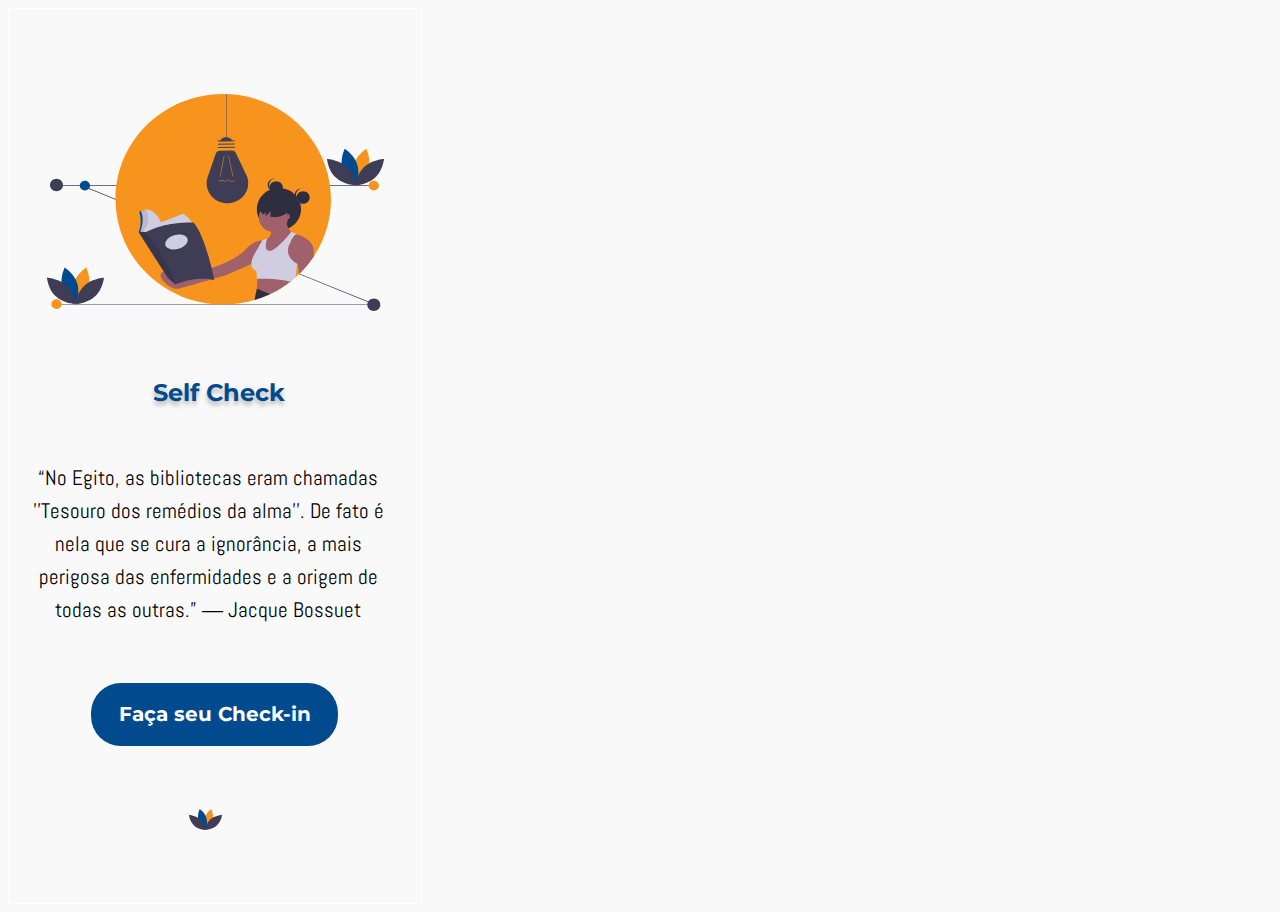
==== index.html @ c17e98ce "ediação perfil" ====
<!DOCTYPE html>
<html lang="pt-br">
<head>
    <meta charset="UTF-8">
    <meta http-equiv="X-UA-Compatible" content="IE=edge">
    <meta name="viewport" content="width=device-width, initial-scale=1.0">
    <link rel="stylesheet" href="assets/css/style.css">
    <link rel="preconnect" href="https://fonts.googleapis.com">
    <link rel="preconnect" href="https://fonts.gstatic.com" crossorigin>
    <link href="https://fonts.googleapis.com/css2?family=Abel&family=Montserrat:wght@100;400;500&display=swap" rel="stylesheet">
    <title>Self Check</title>
</head>
<body id="home">
    
        <!--Home-->
    <img id="logo-1" src="assets/img/logo-principal.svg" alt="logo-1">
    <h2 id="self-check">Self Check</h2>
    <h3 id="texto-inicio">“No Egito, as bibliotecas eram chamadas  ''Tesouro dos remédios da alma''. De fato é nela que se cura a ignorância, a mais perigosa das enfermidades e a origem de todas as outras.”
        ― Jacque Bossuet</h3>
    <button onclick="location.href='login.html'" id="faca-seu-checkin">Faça seu Check-in</button>
    <footer><img id="logo-rodape" src="assets/img/logo-rodape.svg" alt="logo-rodape"></footer>

</body>
</html>
---- assets/css/style.css ----
/*Home*/
        #home {
            box-sizing: border-box;

            position: relative;
            width: 414px;
            height: 896px;

            background-color: #F9F9F9;
            border: 1px solid #FFFFFF;
        }

        #logo-1 {
            position: absolute;
            width: 337px;
            height: 217px;
            left: 38px;
            top: 85px;
        }

        #self-check {
            position: absolute;
            width: 149px;
            height: 38px;
            left: 144px;
            top: 345px;

            font-family: 'Montserrat', sans-serif;
            font-size: normal;
            font-weight: 700;
            font-size: 24px;
            line-height: 157.9%;

            color: #004A8D;

            text-shadow: 0px 4px 4px rgba(0, 0, 0, 0.25);
        }

        #texto-inicio {
            position: absolute;
            width: 362px;
            height: 274px;
            left: 18px;
            top: 432px;

            font-family: 'Abel', sans-serif;
            font-style: normal;
            font-weight: 400;
            font-size: 21px;
            line-height: 157.9%;
            text-align: center;

            color: #000000;
        }

        #faca-seu-checkin {
            position: absolute;
            width: 247px;
            height: 63px;
            left: 82px;
            top: 674px;
            border-radius: 30px;
            background-color: #004A8D;
            border: none;

            font-family: 'Montserrat', sans-serif;
            font-style: normal;
            font-weight: 700;
            font-size: 20px;
            line-height: 157.9%;
            color: #FFFFFF;
        }

        #cadastre-se-home {
            position: absolute;
            width: 247px;
            height: 63px;
            left: 80px;
            top: 770px;
            border-radius: 30px;
            background-color: #F7941E;
            border: none;

            font-family: 'Montserrat', sans-serif;
            font-style: normal;
            font-weight: 700;
            font-size: 20px;
            line-height: 157.9%;
            color: #FFFFFF;
        }

        #logo-rodape {
            position: absolute;
            width: 33px;
            height: 21px;
            left: 190px;
            top: 800px;
        }

        /* Perfil */
        #perfil {
            width: 414px;
            height: 896px;

            background-color: #F9F9F9;
        }

        #foto-fundo-perfil {
            position: absolute;
            width: 414px;
            height: 401px;
            left: 0px;
            top: 0px;

            background: url(#00.jpg);
        }

        #sobrepor {
            position: absolute;
            width: 374px;
            height: 402px;
            left: 20px;
            top: 250px;

            background: #FFFFFF;
            box-shadow: 1px 1px 50px rgba(0, 0, 0, 0.25);
            border-radius: 20px;
        }

       

        #foto-perfil {
            position: absolute;
            width: 150px;
            height: 150px;
            left: 134px;
            top: 175px;
            z-index: 2;
        }

        #icon-edit {
            position: absolute;
            width: 40px;
            height: 40px;
            left: 270px;
            top: 25px;
            
        }

        #nome-usuario-perfil {
            position: absolute;
            width: 250px;
            height: 24px;
            left: 65px;
            top: 80px;

            font-family: 'Montserrat', sans-serif;
            font-style: normal;
            font-weight: 400;
            font-size: 16px;
            line-height: 24px;

            text-align: center;
            letter-spacing: 0.01em;

            color: #263238;
        }

        #email-usuario-perfil {
            position: absolute;
            width: 281px;
            height: 19px;
            left: 45px;
            top: 100px;

            font-family: 'Montserrat', sans-serif;
            font-style: normal;
            font-weight: 400;
            font-size: 12px;
            line-height: 157.9%;

            text-align: center;

            color: #888888;
        }

        #icon-checkin2 {
            position: absolute;
            left: 70px;
            right: 22px;
            top: 160px;
            bottom: 23.24%;
        }

        #check-ins {
            position: absolute;
            width: 105px;
            height: 22px;
            left: 105px;
            top: 142px;
            
            font-family: 'Montserrat';
            font-style: normal;
            font-weight: 400;
            font-size: 14px;
            line-height: 157.9%;
            /* or 22px */
            
            
            color: #666666;
        }

        #icon-posts {
            position: absolute;
            width: 24px;
            height: 50px;
            left: 65px;
            top: 185px;
        }

        #posts {
            position: absolute;
            width: 105px;
            height: 22px;
            left: 105px;
            top: 180px;

            font-family: 'Montserrat', sans-serif;
            font-style: normal;
            font-weight: 400;
            font-size: 14px;
            line-height: 157.9%;

            color: #666666;
        }

        #icon-phone {
            position: absolute;
            left: 66px;
            right: 78.99%;
            top: 235px;
            bottom: 14.34%;
        }

        #telefone {
            position: absolute;
            width: 93px;
            height: 22px;
            left: 105px;
            top: 215px;

            font-family: 'Montserrat', sans-serif;
            font-style: normal;
            font-weight: 400;
            font-size: 14px;
            line-height: 157.9%;
            /* or 22px */

            color: #666666;
        }

        #button-sair-perfil {
            position: absolute;
            width: 166px;
            height: 45px;
            left: 105px;
            top: 325px;
            border: none;

            background: #F7941E;
            border-radius: 30px;

            font-family: 'Montserrat', sans-serif;
            font-style: normal;
            font-weight: 700;
            font-size: 18px;
            line-height: 157.9%;
            color: #FFFFFF;
        }

        #footer {
            position: absolute;
            left: 0px;
            right: 0px;
            top: 837px;
            bottom: 0px;


            background: #004A8D;
            box-shadow: 0px 4px 4px rgba(0, 0, 0, 0.25), 0px 3px 6px rgba(0, 0, 0, 0.1), 0px 4px 8px rgba(0, 0, 0, 0.08);
        }

        #icon-forum {
            position: absolute;
            width: 25px;
            height: 25px;
            left: 50px;
            top: 15px;
        }

        #icon-pontos {
            position: absolute;
            left: 30.43%;
            right: 63.53%;
            top: 15px;
            bottom: 2.34%;

            border: 1px solid #FFFFFF;
        }

        #icon-checkin {
            position: absolute;
            left: 48.79%;
            right: 45.17%;
            top: 15px;
            bottom: 2.46%;
        }

        #icon-perfil {
            position: absolute;
            width: 25.12px;
            height: 25px;
            left: 280px;
            top: 15px;

            border-radius: 0px;
        }

        #icon-sair {
            position: absolute;
            width: 30px;
            height: 30px;
            left: 346px;
            top: 15px;

            filter: drop-shadow(0px 4px 4px rgba(0, 0, 0, 0.25));
        }
         /*login*/

         .login1 {
            position: relative;
            left: 55px;
            top: -50px;
            
        }

        .loginbtt {
            position: absolute;
            width: 247px;
            height: 63px;
            left: 77px;
            top: 500px;
            background: #004A8D;
            border-radius: 30px;
            border: none;
        }

        .loginbtt2 {
            text-align: center;
            font-family: 'Montserrat';
            font-style: normal;
            font-weight: 700;
            font-size: 20px;
            line-height: 157.9%;
            color: #FFFFFF;
        }

        .cadastrobtt{
            position: absolute;
            width: 247px;
            height: 63px;
            left: 77px;
            top: 600px;
            background:#F7941E;
            border-radius: 30px;
            border: none;
        }

        .cadastrobtt2{
            text-align: center;
            top: 50px;
            left: 25px;
            font-family: 'Montserrat';
            font-style: normal;
            font-weight: 700;
            font-size: 20px;
            line-height: 157.9%;
            color: #FFFFFF;
        }

        #logo-2{
            margin-top: 50px;
            margin-left: 25px;
        }

        .volta{
            text-decoration: none;
            color: #000000;
            display: flex;
        }

        /* Pontos (Alunos) */
        .mini-perfil {
            width: 362px;
            height: 118px;
            background: rgba(255, 255, 255, 1);
            opacity: 1;
            position: absolute;
            top: 40px;
            left: 14px;
            border-top-left-radius: 20px;
            border-top-right-radius: 20px;
            border-bottom-left-radius: 20px;
            border-bottom-right-radius: 20px;
            box-shadow: 1px 1px 50px rgba(0, 0, 0, 0.25);
            overflow: hidden;
        }

        .mini-perfil-image1 {
            position: absolute;
            left: 20px;
            bottom: 15px;
        }

        .mini-perfil-image2 {
            position: absolute;
            left: 305px;
            bottom: 60px;
        }

        .mini-perfil-foto1 {
            width: 83px;
            height: 83px;
        }

        .mini-perfil-foto2 {
            width: 45px;
            height: 45px;
        }

        .mini-perfil-texto1 {
            position: absolute;
            left: 120px;
            bottom: 60px;
        }

        .mini-perfil-texto2 {
            position: absolute;
            left: 120px;
            bottom: 45px;
        }

        .mini-perfil-texto3 {
            position: absolute;
            left: 120px;
            bottom: 20px;
        }

        .mini-perfil-id1 {
            font-family: 'Montserrat';
            font-style: normal;
            font-weight: 400;
            font-size: 17px;
            line-height: 24px;
        }

        .mini-perfil-id2 {
            font-family: 'Montserrat';
            font-style: normal;
            font-weight: 400;
            font-size: 9px;
            line-height: 157.9%;
            color: #888888;
        }

        .mini-perfil-id3 {
            font-family: 'Montserrat';
            font-style: normal;
            font-weight: 500;
            font-size: 13px;
            line-height: 15px;
            letter-spacing: 0.05em;
            color: #000000;
        }

        .recompensa-pontos1 {
            box-sizing: border-box;
            position: absolute;
            width: 359px;
            height: 113px;
            top: 200px;
            left: 15px;
            background: #FFFFFF;
            border: 1px solid #EAEAEA;
            box-shadow: 2px 1px 5px rgba(0, 0, 0, 0.15);
            border-radius: 5px;
            overflow: hidden;
        }

        .recompensa-pontos1-image {
            position: absolute;
            left: 10px;
            bottom: 25px;
        }

        .recompensa-pontos1-foto {
            width: 63px;
            height: 59px;
        }

        .recompensa-pontos1-texto1 {
            position: absolute;
            width: 150px;
            height: 17px;
            left: 80px;
            top: 26px;
        }

        .recompensa-pontos1-ts1 {
            font-family: 'Montserrat';
            font-style: normal;
            font-weight: 700;
            font-size: 14px;
            line-height: 17px;
        }

        .recompensa-pontos1-image1 {
            position: absolute;
            right: 5px;
            top: 85px;
        }

        .recompensa-pontos1-foto1 {
            width: 380px;
            height: 8px;
        }

        .recompensa-pontos2 {
            box-sizing: border-box;
            position: absolute;
            width: 359px;
            height: 113px;
            top: 350px;
            left: 15px;
            background: #FFFFFF;
            border: 1px solid #EAEAEA;
            box-shadow: 2px 1px 5px rgba(0, 0, 0, 0.15);
            border-radius: 5px;
            overflow: hidden;
        }

        .recompensa-pontos1-texto2 {
            position: absolute;
            width: 315px;
            height: 25px;
            left: 80px;
            top: 44px;
        }

        .recompensa-pontos1-ts2 {
            font-family: 'Montserrat';
            font-style: normal;
            font-weight: 400;
            font-size: 11px;
            line-height: 25px;
        }

        .recompensa-pontos1-texto3 {
            position: absolute;
            width: 33px;
            height: 13px;
            left: 160px;
            top: 85px;
        }

        .recompensa-pontos1-ts3 {
            font-family: 'RocknRoll One';
            font-style: normal;
            font-weight: 400;
            font-size: 7px;
            line-height: 12px;
            letter-spacing: 0.05em;
            color: #000000;
        }

        .recompensa-pontos1-texto4 {
            position: absolute;
            width: 76px;
            height: 15px;
            left: 266px;
            top: 5px;
        }

        .recompensa-pontos1-ts4 {
            font-family: 'Montserrat';
            font-style: normal;
            font-weight: 500;
            font-size: 12px;
            line-height: 15px;
            letter-spacing: 0.05em;
            color: #000000;
        }

        .recompensa-pontos3 {
            box-sizing: border-box;
            position: absolute;
            width: 359px;
            height: 113px;
            top: 500px;
            left: 15px;
            background: #FFFFFF;
            border: 1px solid #EAEAEA;
            box-shadow: 2px 1px 5px rgba(0, 0, 0, 0.15);
            border-radius: 5px;
            overflow: hidden;
        }

        .recompensa-pontos4 {
            box-sizing: border-box;
            position: absolute;
            width: 359px;
            height: 113px;
            top: 640px;
            left: 15px;
            background: #FFFFFF;
            border: 1px solid #EAEAEA;
            box-shadow: 2px 1px 5px rgba(0, 0, 0, 0.15);
            border-radius: 5px;
            overflow: hidden;
        }

        /*registro*/

        input[type="radio"]{
            display: none;
        }

        .button{
            position: relative;
            font-family:'Montserrat' ;
            font-style: normal;
            font-weight: 500;
            border: 2px solid rgba(128, 128, 128, 0.53);
            border-radius: 8px;
            padding: 10px 30px;
            align-items: center;
            cursor: pointer;
        }

        input[type="radio"]:checked + .button{
            border: 2px solid rgba(0, 74, 141, 1);
        }

        .op{
            left: 55px;
        }

         #logo-rodape{
           left: 180px; 
         }

        .cadastrobtt-2{
            position: absolute;
            width: 247px;
            height: 63px;
            left: 77px;
            top: 700px;
            background:#F7941E;
            border-radius: 30px;
            border: none;
        }

        .login2 {
            position: relative;
            left: 55px;
            top: -50px;
            
        }

        #camera{
        position: relative;
        right: 9px;
        
        }
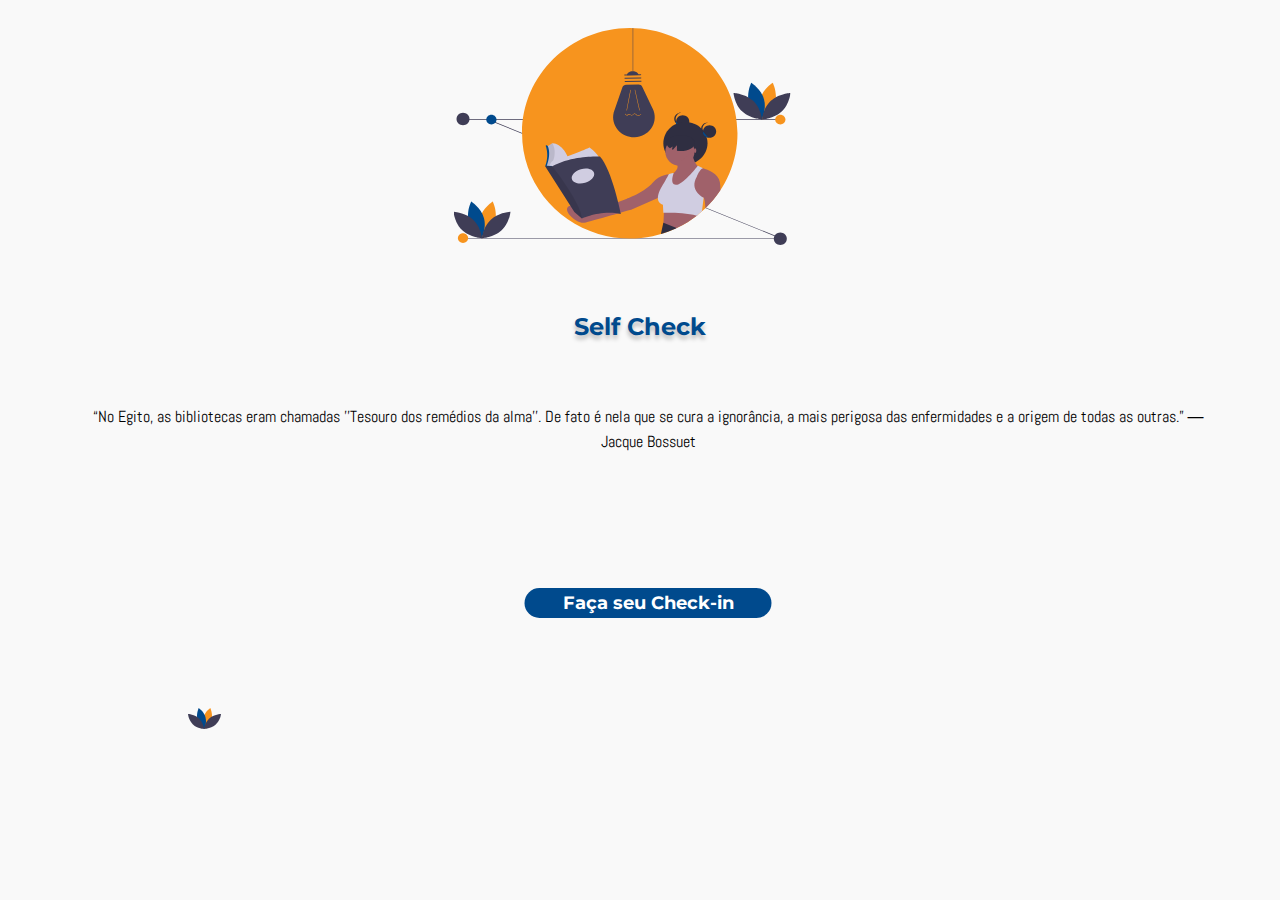
==== commit af42cb16: "Update index.html" ====
--- a/index.html
+++ b/index.html
@@ -8,6 +8,7 @@
     <link rel="preconnect" href="https://fonts.googleapis.com">
     <link rel="preconnect" href="https://fonts.gstatic.com" crossorigin>
     <link href="https://fonts.googleapis.com/css2?family=Abel&family=Montserrat:wght@100;400;500&display=swap" rel="stylesheet">
+    <link href="/assets/img/logo-rodape.svg" rel="icon">
     <title>Self Check</title>
 </head>
 <body id="home">
@@ -21,4 +22,4 @@
     <footer><img id="logo-rodape" src="assets/img/logo-rodape.svg" alt="logo-rodape"></footer>
 
 </body>
-</html>+</html>
--- a/assets/css/style.css
+++ b/assets/css/style.css
@@ -3,30 +3,34 @@
             box-sizing: border-box;
 
             position: relative;
-            width: 414px;
-            height: 896px;
+            width: 100%;
+            height: auto;
 
             background-color: #F9F9F9;
-            border: 1px solid #FFFFFF;
         }
 
         #logo-1 {
             position: absolute;
-            width: 337px;
-            height: 217px;
-            left: 38px;
-            top: 85px;
+            width: 80%;
+            max-width: 337px;
+            height: auto;
+            left: 48%;
+            transform: translateX(-50%);
+            top: 20px;
+            align-items: center;
         }
 
         #self-check {
             position: absolute;
-            width: 149px;
-            height: 38px;
-            left: 144px;
-            top: 345px;
+            width: 90%;
+            max-width: 149px;
+            height: auto;
+            left: 50%;
+            transform: translateX(-50%);
+            top: 280px;
 
             font-family: 'Montserrat', sans-serif;
-            font-size: normal;
+            font-size: 16px;
             font-weight: 700;
             font-size: 24px;
             line-height: 157.9%;
@@ -38,15 +42,16 @@
 
         #texto-inicio {
             position: absolute;
-            width: 362px;
-            height: 274px;
-            left: 18px;
-            top: 432px;
+            width: 90%;
+            height: auto;
+            left: 50%;
+            transform: translateX(-50%);
+            top: 380px;
 
             font-family: 'Abel', sans-serif;
             font-style: normal;
             font-weight: 400;
-            font-size: 21px;
+            font-size: 16px;
             line-height: 157.9%;
             text-align: center;
 
@@ -55,222 +60,18 @@
 
         #faca-seu-checkin {
             position: absolute;
-            width: 247px;
-            height: 63px;
-            left: 82px;
-            top: 674px;
+            width: 90%;
+            max-width: 247px;
+            height: auto;
+            left: 50%;
+            transform: translateX(-50%);
+            top: 580px;
             border-radius: 30px;
             background-color: #004A8D;
             border: none;
 
-            font-family: 'Montserrat', sans-serif;
-            font-style: normal;
-            font-weight: 700;
-            font-size: 20px;
-            line-height: 157.9%;
-            color: #FFFFFF;
-        }
-
-        #cadastre-se-home {
-            position: absolute;
-            width: 247px;
-            height: 63px;
-            left: 80px;
-            top: 770px;
-            border-radius: 30px;
-            background-color: #F7941E;
-            border: none;
-
-            font-family: 'Montserrat', sans-serif;
-            font-style: normal;
-            font-weight: 700;
-            font-size: 20px;
-            line-height: 157.9%;
-            color: #FFFFFF;
-        }
-
-        #logo-rodape {
-            position: absolute;
-            width: 33px;
-            height: 21px;
-            left: 190px;
-            top: 800px;
-        }
-
-        /* Perfil */
-        #perfil {
-            width: 414px;
-            height: 896px;
-
-            background-color: #F9F9F9;
-        }
-
-        #foto-fundo-perfil {
-            position: absolute;
-            width: 414px;
-            height: 401px;
-            left: 0px;
-            top: 0px;
-
-            background: url(#00.jpg);
-        }
-
-        #sobrepor {
-            position: absolute;
-            width: 374px;
-            height: 402px;
-            left: 20px;
-            top: 250px;
-
-            background: #FFFFFF;
-            box-shadow: 1px 1px 50px rgba(0, 0, 0, 0.25);
-            border-radius: 20px;
-        }
-
-       
-
-        #foto-perfil {
-            position: absolute;
-            width: 150px;
-            height: 150px;
-            left: 134px;
-            top: 175px;
-            z-index: 2;
-        }
-
-        #icon-edit {
-            position: absolute;
-            width: 40px;
-            height: 40px;
-            left: 270px;
-            top: 25px;
-            
-        }
-
-        #nome-usuario-perfil {
-            position: absolute;
-            width: 250px;
-            height: 24px;
-            left: 65px;
-            top: 80px;
-
-            font-family: 'Montserrat', sans-serif;
-            font-style: normal;
-            font-weight: 400;
-            font-size: 16px;
-            line-height: 24px;
-
-            text-align: center;
-            letter-spacing: 0.01em;
-
-            color: #263238;
-        }
-
-        #email-usuario-perfil {
-            position: absolute;
-            width: 281px;
-            height: 19px;
-            left: 45px;
-            top: 100px;
-
-            font-family: 'Montserrat', sans-serif;
-            font-style: normal;
-            font-weight: 400;
-            font-size: 12px;
-            line-height: 157.9%;
-
-            text-align: center;
-
-            color: #888888;
-        }
-
-        #icon-checkin2 {
-            position: absolute;
-            left: 70px;
-            right: 22px;
-            top: 160px;
-            bottom: 23.24%;
-        }
-
-        #check-ins {
-            position: absolute;
-            width: 105px;
-            height: 22px;
-            left: 105px;
-            top: 142px;
-            
-            font-family: 'Montserrat';
-            font-style: normal;
-            font-weight: 400;
-            font-size: 14px;
-            line-height: 157.9%;
-            /* or 22px */
-            
-            
-            color: #666666;
-        }
-
-        #icon-posts {
-            position: absolute;
-            width: 24px;
-            height: 50px;
-            left: 65px;
-            top: 185px;
-        }
-
-        #posts {
-            position: absolute;
-            width: 105px;
-            height: 22px;
-            left: 105px;
-            top: 180px;
-
-            font-family: 'Montserrat', sans-serif;
-            font-style: normal;
-            font-weight: 400;
-            font-size: 14px;
-            line-height: 157.9%;
-
-            color: #666666;
-        }
-
-        #icon-phone {
-            position: absolute;
-            left: 66px;
-            right: 78.99%;
-            top: 235px;
-            bottom: 14.34%;
-        }
-
-        #telefone {
-            position: absolute;
-            width: 93px;
-            height: 22px;
-            left: 105px;
-            top: 215px;
-
-            font-family: 'Montserrat', sans-serif;
-            font-style: normal;
-            font-weight: 400;
-            font-size: 14px;
-            line-height: 157.9%;
-            /* or 22px */
-
-            color: #666666;
-        }
-
-        #button-sair-perfil {
-            position: absolute;
-            width: 166px;
-            height: 45px;
-            left: 105px;
-            top: 325px;
-            border: none;
-
-            background: #F7941E;
-            border-radius: 30px;
-
-            font-family: 'Montserrat', sans-serif;
+            font-family: 'Montserrat',
+            sans-serif;
             font-style: normal;
             font-weight: 700;
             font-size: 18px;
@@ -278,70 +79,270 @@
             color: #FFFFFF;
         }
 
-        #footer {
-            position: absolute;
-            left: 0px;
-            right: 0px;
-            top: 837px;
-            bottom: 0px;
-
-
-            background: #004A8D;
-            box-shadow: 0px 4px 4px rgba(0, 0, 0, 0.25), 0px 3px 6px rgba(0, 0, 0, 0.1), 0px 4px 8px rgba(0, 0, 0, 0.08);
-        }
-
-        #icon-forum {
-            position: absolute;
-            width: 25px;
-            height: 25px;
-            left: 50px;
-            top: 15px;
-        }
-
-        #icon-pontos {
-            position: absolute;
-            left: 30.43%;
-            right: 63.53%;
-            top: 15px;
-            bottom: 2.34%;
-
-            border: 1px solid #FFFFFF;
-        }
-
-        #icon-checkin {
-            position: absolute;
-            left: 48.79%;
-            right: 45.17%;
-            top: 15px;
-            bottom: 2.46%;
-        }
-
-        #icon-perfil {
-            position: absolute;
-            width: 25.12px;
-            height: 25px;
-            left: 280px;
-            top: 15px;
-
-            border-radius: 0px;
-        }
-
-        #icon-sair {
-            position: absolute;
-            width: 30px;
-            height: 30px;
-            left: 346px;
-            top: 15px;
-
-            filter: drop-shadow(0px 4px 4px rgba(0, 0, 0, 0.25));
-        }
-         /*login*/
-
-         .login1 {
+        #logo-rodape {
+            position: absolute;
+            width: 33px;
+            height: 21px;
+            left: 50%;
+            top: 700px;
+        }
+
+        /* Perfil */
+        @media only screen and (max-width: 600px) {
+            #perfil {
+                width: 100%;
+                height: auto;
+
+                background-color: #F9F9F9;
+            }
+
+            #foto-fundo-perfil {
+                position: absolute;
+                width: 100%;
+                height: auto;
+                box-sizing: border-box;
+                left: 0;
+                top: 0;
+
+            }
+
+            #sobrepor {
+                position: absolute;
+                width: 374px;
+                height: 402px;
+                left: 20px;
+                top: 250px;
+
+                background: #FFFFFF;
+                box-shadow: 1px 1px 50px rgba(0, 0, 0, 0.25);
+                border-radius: 20px;
+            }
+
+            #foto-perfil {
+                position: absolute;
+                width: 150px;
+                height: 150px;
+                left: 134px;
+                top: 175px;
+                z-index: 2;
+            }
+
+            #icon-edit {
+                position: absolute;
+                width: 40px;
+                height: 40px;
+                left: 270px;
+                top: 25px;
+
+            }
+
+            #nome-usuario-perfil {
+                position: absolute;
+                width: 100%;
+                height: auto;
+                left: 0;
+                top: 80px;
+
+                font-family: 'Montserrat', sans-serif;
+                font-style: normal;
+                font-weight: 400;
+                font-size: 16px;
+                line-height: 24px;
+
+                text-align: center;
+                letter-spacing: 0.01em;
+
+                color: #263238;
+            }
+
+            #email-usuario-perfil {
+                position: absolute;
+                width: 100%;
+                height: auto;
+                left: 0;
+                top: 100px;
+
+                font-family: 'Montserrat', sans-serif;
+                font-style: normal;
+                font-weight: 400;
+                font-size: 12px;
+                line-height: 157.9%;
+
+                text-align: center;
+
+                color: #888888;
+            }
+
+            #icon-checkin2 {
+                position: absolute;
+                left: 70px;
+                right: auto;
+                top: 160px;
+                bottom: 23.24%;
+            }
+
+            #check-ins {
+                position: absolute;
+                width: 105px;
+                height: auto;
+                left: 105px;
+                top: 142px;
+
+                font-family: 'Montserrat';
+                font-style: normal;
+                font-weight: 400;
+                font-size: 14px;
+                line-height: 157.9%;
+                /* or 22px */
+
+
+                color: #666666;
+            }
+
+            #icon-posts {
+                position: absolute;
+                width: 24px;
+                height: 50px;
+                left: 65px;
+                top: 185px;
+            }
+
+            #posts {
+                position: absolute;
+                width: 105px;
+                height: 22px;
+                left: 105px;
+                top: 180px;
+
+                font-family: 'Montserrat', sans-serif;
+                font-style: normal;
+                font-weight: 400;
+                font-size: 14px;
+                line-height: 157.9%;
+
+                color: #666666;
+            }
+
+            #icon-phone {
+                position: absolute;
+                left: 66px;
+                right: 78.99%;
+                top: 235px;
+                bottom: 14.34%;
+            }
+
+            #telefone {
+                position: absolute;
+                width: 93px;
+                height: 22px;
+                left: 105px;
+                top: 215px;
+
+                font-family: 'Montserrat', sans-serif;
+                font-style: normal;
+                font-weight: 400;
+                font-size: 14px;
+                line-height: 157.9%;
+                /* or 22px */
+
+                color: #666666;
+            }
+
+            #button-sair-perfil {
+                position: absolute;
+                width: 50%;
+                height: 45px;
+                left: 105px;
+                top: 325px;
+                border: none;
+
+                background: #F7941E;
+                border-radius: 30px;
+
+                font-family: 'Montserrat', sans-serif;
+                font-style: normal;
+                font-weight: 700;
+                font-size: 18px;
+                line-height: 157.9%;
+                color: #FFFFFF;
+            }
+
+            #footer {
+                position: absolute;
+                left: 0;
+                right: 0;
+                bottom: 0;
+
+
+                background: #004A8D;
+                box-shadow: 0px 4px 4px rgba(0, 0, 0, 0.25), 0px 3px 6px rgba(0, 0, 0, 0.1), 0px 4px 8px rgba(0, 0, 0, 0.08);
+            }
+
+            @media only screen and (max-width: 600px) {
+                #footer {
+                    top: auto;
+                    bottom: 0;
+                    height: 50px;
+                    position: fixed;
+                    width: 100%;
+                    padding: 5px;
+                }
+            }
+
+            #icon-forum {
+                position: absolute;
+                width: 25px;
+                height: 25px;
+                left: 31px;
+                top: 15px;
+            }
+
+            #icon-pontos {
+                position: absolute;
+                left: 111px;
+                width: 25px;
+                height: 25px;
+                top: 15px;
+
+                border: 1px solid #FFFFFF;
+            }
+
+            #icon-checkin {
+                position: absolute;
+                left: 191px;
+                height: 25px;
+                width: 25px;
+                top: 15px;
+            }
+
+            #icon-perfil {
+                position: absolute;
+                width: 25.12px;
+                height: 25px;
+                left: 271px;
+                top: 15px;
+
+                border-radius: 0px;
+            }
+
+            #icon-sair {
+                position: absolute;
+                width: 30px;
+                height: 30px;
+                left: 341px;
+                top: 15px;
+
+                filter: drop-shadow(0px 4px 4px rgba(0, 0, 0, 0.25));
+            }
+        }
+
+
+        /*login*/
+
+        .login1 {
             position: relative;
             left: 55px;
-            top: -50px;
-            
+
         }
 
         .loginbtt {
@@ -365,18 +366,18 @@
             color: #FFFFFF;
         }
 
-        .cadastrobtt{
+        .cadastrobtt {
             position: absolute;
             width: 247px;
             height: 63px;
             left: 77px;
             top: 600px;
-            background:#F7941E;
+            background: #F7941E;
             border-radius: 30px;
             border: none;
         }
 
-        .cadastrobtt2{
+        .cadastrobtt2 {
             text-align: center;
             top: 50px;
             left: 25px;
@@ -388,256 +389,239 @@
             color: #FFFFFF;
         }
 
-        #logo-2{
+        #logo-2 {
             margin-top: 50px;
             margin-left: 25px;
         }
 
-        .volta{
+        .volta {
             text-decoration: none;
             color: #000000;
             display: flex;
         }
 
         /* Pontos (Alunos) */
-        .mini-perfil {
-            width: 362px;
-            height: 118px;
-            background: rgba(255, 255, 255, 1);
-            opacity: 1;
-            position: absolute;
-            top: 40px;
-            left: 14px;
-            border-top-left-radius: 20px;
-            border-top-right-radius: 20px;
-            border-bottom-left-radius: 20px;
-            border-bottom-right-radius: 20px;
-            box-shadow: 1px 1px 50px rgba(0, 0, 0, 0.25);
-            overflow: hidden;
-        }
-
-        .mini-perfil-image1 {
-            position: absolute;
-            left: 20px;
-            bottom: 15px;
-        }
-
-        .mini-perfil-image2 {
-            position: absolute;
-            left: 305px;
-            bottom: 60px;
-        }
-
-        .mini-perfil-foto1 {
-            width: 83px;
-            height: 83px;
-        }
-
-        .mini-perfil-foto2 {
-            width: 45px;
-            height: 45px;
-        }
-
-        .mini-perfil-texto1 {
-            position: absolute;
-            left: 120px;
-            bottom: 60px;
-        }
-
-        .mini-perfil-texto2 {
-            position: absolute;
-            left: 120px;
-            bottom: 45px;
-        }
-
-        .mini-perfil-texto3 {
-            position: absolute;
-            left: 120px;
-            bottom: 20px;
-        }
-
-        .mini-perfil-id1 {
+
+        @media screen and (max-width: 768px) {
+            .mini-perfil {
+                width: 362px;
+                height: 118px;
+                background: rgba(255, 255, 255, 1);
+                opacity: 1;
+                position: absolute;
+                top: 40px;
+                left: 14px;
+                border-top-left-radius: 20px;
+                border-top-right-radius: 20px;
+                border-bottom-left-radius: 20px;
+                border-bottom-right-radius: 20px;
+                box-shadow: 1px 1px 50px rgba(0, 0, 0, 0.25);
+                overflow: hidden;
+            }
+
+            .mini-perfil-image1 {
+                position: absolute;
+                left: 20px;
+                bottom: 15px;
+            }
+
+            .mini-perfil-image2 {
+                position: absolute;
+                left: 305px;
+                bottom: 60px;
+            }
+
+            .mini-perfil-foto1 {
+                width: 83px;
+                height: 83px;
+            }
+
+            .mini-perfil-foto2 {
+                width: 45px;
+                height: 45px;
+            }
+
+            .mini-perfil-texto1 {
+                position: absolute;
+                left: 120px;
+                bottom: 60px;
+            }
+
+            .mini-perfil-texto2 {
+                position: absolute;
+                left: 120px;
+                bottom: 45px;
+            }
+
+            .mini-perfil-texto3 {
+                position: absolute;
+                left: 120px;
+                bottom: 20px;
+            }
+
+            .mini-perfil-id1 {
+                font-family: 'Montserrat';
+                font-style: normal;
+                font-weight: 400;
+                font-size: 17px;
+                line-height: 24px;
+            }
+
+            .mini-perfil-id2 {
+                font-family: 'Montserrat';
+                font-style: normal;
+                font-weight: 400;
+                font-size: 9px;
+                line-height: 157.9%;
+                color: #888888;
+            }
+
+            .mini-perfil-id3 {
+                font-family: 'Montserrat';
+                font-style: normal;
+                font-weight: 500;
+                font-size: 13px;
+                line-height: 15px;
+                letter-spacing: 0.05em;
+                color: #000000;
+            }
+
+            .recompensa-pontos1 {
+                box-sizing: border-box;
+                position: absolute;
+                width: 359px;
+                height: 113px;
+                top: 200px;
+                left: 15px;
+                background: #FFFFFF;
+                border: 1px solid #EAEAEA;
+                box-shadow: 2px 1px 5px rgba(0, 0, 0, 0.15);
+                border-radius: 5px;
+                overflow: hidden;
+            }
+
+            .recompensa-pontos1-image {
+                position: absolute;
+                left: 10px;
+                bottom: 25px;
+            }
+
+            .recompensa-pontos1-foto {
+                width: 63px;
+                height: 59px;
+            }
+
+            .recompensa-pontos1-texto1 {
+                position: absolute;
+                width: 150px;
+                height: 17px;
+                left: 80px;
+                top: 26px;
+            }
+
+            .recompensa-pontos1-ts1 {
+                font-family: 'Montserrat';
+                font-style: normal;
+                font-weight: 700;
+                font-size: 14px;
+                line-height: 17px;
+            }
+
+            .recompensa-pontos1-foto1 {
+                width: 380px;
+                height: 8px;
+            }
+
+            .recompensa-pontos2 {
+                box-sizing: border-box;
+                position: absolute;
+                width: 359px;
+                height: 113px;
+                top: 350px;
+                left: 15px;
+                background: #FFFFFF;
+                border: 1px solid #EAEAEA;
+                box-shadow: 2px 1px 5px rgba(0, 0, 0, 0.15);
+                border-radius: 5px;
+                overflow: hidden;
+            }
+
+            .recompensa-pontos1-texto2 {
+                position: absolute;
+                width: 315px;
+                height: 25px;
+                left: 80px;
+                top: 44px;
+            }
+
+            .recompensa-pontos1-ts2 {
+                font-family: 'Montserrat';
+                font-style: normal;
+                font-weight: 400;
+                font-size: 11px;
+                line-height: 25px;
+            }
+
+            .recompensa-pontos1-texto3 {
+                position: absolute;
+                width: 33px;
+                height: 13px;
+                left: 160px;
+                top: 85px;
+            }
+
+            .recompensa-pontos1-ts3 {
+                font-family: 'RocknRoll One';
+                font-style: normal;
+                font-weight: 400;
+                font-size: 7px;
+                line-height: 12px;
+                letter-spacing: 0.05em;
+                color: #000000;
+            }
+
+            .recompensa-pontos1-texto4 {
+                position: absolute;
+                width: 76px;
+                height: 15px;
+                left: 266px;
+                top: 5px;
+            }
+
+            .recompensa-pontos1-ts4 {
+                font-family: 'Montserrat';
+                font-style: normal;
+                font-weight: 500;
+                font-size: 12px;
+                line-height: 15px;
+                letter-spacing: 0.05em;
+                color: #000000;
+            }
+
+            .recompensa-pontos3 {
+                box-sizing: border-box;
+                position: absolute;
+                width: 359px;
+                height: 113px;
+                top: 500px;
+                left: 15px;
+                background: #FFFFFF;
+                border: 1px solid #EAEAEA;
+                box-shadow: 2px 1px 5px rgba(0, 0, 0, 0.15);
+                border-radius: 5px;
+                overflow: hidden;
+            }
+            
+        }
+        /*registro*/
+
+        input[type="radio"] {
+            display: none;
+        }
+
+        .button {
+            position: relative;
             font-family: 'Montserrat';
-            font-style: normal;
-            font-weight: 400;
-            font-size: 17px;
-            line-height: 24px;
-        }
-
-        .mini-perfil-id2 {
-            font-family: 'Montserrat';
-            font-style: normal;
-            font-weight: 400;
-            font-size: 9px;
-            line-height: 157.9%;
-            color: #888888;
-        }
-
-        .mini-perfil-id3 {
-            font-family: 'Montserrat';
-            font-style: normal;
-            font-weight: 500;
-            font-size: 13px;
-            line-height: 15px;
-            letter-spacing: 0.05em;
-            color: #000000;
-        }
-
-        .recompensa-pontos1 {
-            box-sizing: border-box;
-            position: absolute;
-            width: 359px;
-            height: 113px;
-            top: 200px;
-            left: 15px;
-            background: #FFFFFF;
-            border: 1px solid #EAEAEA;
-            box-shadow: 2px 1px 5px rgba(0, 0, 0, 0.15);
-            border-radius: 5px;
-            overflow: hidden;
-        }
-
-        .recompensa-pontos1-image {
-            position: absolute;
-            left: 10px;
-            bottom: 25px;
-        }
-
-        .recompensa-pontos1-foto {
-            width: 63px;
-            height: 59px;
-        }
-
-        .recompensa-pontos1-texto1 {
-            position: absolute;
-            width: 150px;
-            height: 17px;
-            left: 80px;
-            top: 26px;
-        }
-
-        .recompensa-pontos1-ts1 {
-            font-family: 'Montserrat';
-            font-style: normal;
-            font-weight: 700;
-            font-size: 14px;
-            line-height: 17px;
-        }
-
-        .recompensa-pontos1-image1 {
-            position: absolute;
-            right: 5px;
-            top: 85px;
-        }
-
-        .recompensa-pontos1-foto1 {
-            width: 380px;
-            height: 8px;
-        }
-
-        .recompensa-pontos2 {
-            box-sizing: border-box;
-            position: absolute;
-            width: 359px;
-            height: 113px;
-            top: 350px;
-            left: 15px;
-            background: #FFFFFF;
-            border: 1px solid #EAEAEA;
-            box-shadow: 2px 1px 5px rgba(0, 0, 0, 0.15);
-            border-radius: 5px;
-            overflow: hidden;
-        }
-
-        .recompensa-pontos1-texto2 {
-            position: absolute;
-            width: 315px;
-            height: 25px;
-            left: 80px;
-            top: 44px;
-        }
-
-        .recompensa-pontos1-ts2 {
-            font-family: 'Montserrat';
-            font-style: normal;
-            font-weight: 400;
-            font-size: 11px;
-            line-height: 25px;
-        }
-
-        .recompensa-pontos1-texto3 {
-            position: absolute;
-            width: 33px;
-            height: 13px;
-            left: 160px;
-            top: 85px;
-        }
-
-        .recompensa-pontos1-ts3 {
-            font-family: 'RocknRoll One';
-            font-style: normal;
-            font-weight: 400;
-            font-size: 7px;
-            line-height: 12px;
-            letter-spacing: 0.05em;
-            color: #000000;
-        }
-
-        .recompensa-pontos1-texto4 {
-            position: absolute;
-            width: 76px;
-            height: 15px;
-            left: 266px;
-            top: 5px;
-        }
-
-        .recompensa-pontos1-ts4 {
-            font-family: 'Montserrat';
-            font-style: normal;
-            font-weight: 500;
-            font-size: 12px;
-            line-height: 15px;
-            letter-spacing: 0.05em;
-            color: #000000;
-        }
-
-        .recompensa-pontos3 {
-            box-sizing: border-box;
-            position: absolute;
-            width: 359px;
-            height: 113px;
-            top: 500px;
-            left: 15px;
-            background: #FFFFFF;
-            border: 1px solid #EAEAEA;
-            box-shadow: 2px 1px 5px rgba(0, 0, 0, 0.15);
-            border-radius: 5px;
-            overflow: hidden;
-        }
-
-        .recompensa-pontos4 {
-            box-sizing: border-box;
-            position: absolute;
-            width: 359px;
-            height: 113px;
-            top: 640px;
-            left: 15px;
-            background: #FFFFFF;
-            border: 1px solid #EAEAEA;
-            box-shadow: 2px 1px 5px rgba(0, 0, 0, 0.15);
-            border-radius: 5px;
-            overflow: hidden;
-        }
-
-        /*registro*/
-
-        input[type="radio"]{
-            display: none;
-        }
-
-        .button{
-            position: relative;
-            font-family:'Montserrat' ;
             font-style: normal;
             font-weight: 500;
             border: 2px solid rgba(128, 128, 128, 0.53);
@@ -647,25 +631,25 @@
             cursor: pointer;
         }
 
-        input[type="radio"]:checked + .button{
+        input[type="radio"]:checked+.button {
             border: 2px solid rgba(0, 74, 141, 1);
         }
 
-        .op{
+        .op {
             left: 55px;
         }
 
-         #logo-rodape{
-           left: 180px; 
-         }
-
-        .cadastrobtt-2{
+        #logo-rodape {
+            left: 180px;
+        }
+
+        .cadastrobtt-2 {
             position: absolute;
             width: 247px;
             height: 63px;
             left: 77px;
             top: 700px;
-            background:#F7941E;
+            background: #F7941E;
             border-radius: 30px;
             border: none;
         }
@@ -674,11 +658,204 @@
             position: relative;
             left: 55px;
             top: -50px;
+
+        }
+
+        #camera {
+            position: absolute;
+            width: 414px;
+            height: 896px;
+            left: 0px;
+            top: 0px;
+        }
+
+        #botao-ler-qr {
+            position: absolute;
+            width: 181px;
+            height: 49.07px;
+            left: 113px;
+            top: 669px;
+            background: #F7941E;
+            border-radius: 30px;
+            border: none;
             
-        }
-
-        #camera{
-        position: relative;
-        right: 9px;
-        
-        }
+            font-family: 'Montserrat';
+            font-style: normal;
+            font-weight: 700;
+            font-size: 18px;
+            line-height: 22px;
+            /* identical to box height */
+
+            text-align: center;
+
+            color: #FFFFFF;
+        }
+
+        /* Check In - 2 */
+
+        @media only screen and (max-width: 600px) {
+            .icon-close {
+                position: absolute;
+                left: 6.52%;
+                right: 88.65%;
+                top: 5.92%;
+                bottom: 91.85%;
+                border: none;
+
+                background: #808080;
+            }
+
+            .logo-checkin {
+                position: absolute;
+                left: 43.48%;
+                right: 45.53%;
+                top: 15%;
+                bottom: 75.84%;
+            }
+
+            .texto-checkin2 h2 {
+                position: absolute;
+                width: 351px;
+                height: 20px;
+                left: 31px;
+                top: 240px;
+
+                font-family: 'Montserrat';
+                font-style: normal;
+                font-weight: 700;
+                font-size: 22px;
+                line-height: 20px;
+                color: #F7941E;
+            }
+
+            .texto-checkin2 h3 {
+                position: absolute;
+                width: 329px;
+                height: 20px;
+                left: 42px;
+                top: 270px;
+
+                font-family: 'Montserrat';
+                font-style: normal;
+                font-weight: 500;
+                font-size: 15px;
+                line-height: 20px;
+
+
+                color: #808080;
+            }
+
+            iframe {
+                position: absolute;
+                width: 276px;
+                height: 276px;
+                left: 65px;
+                top: 350px;
+                border-radius: 30px;
+            }
+
+            .botao-checkin button {
+                position: absolute;
+                width: 166px;
+                height: 45px;
+                left: 124px;
+                top: 700px;
+                border: none;
+
+                background: #F7941E;
+                border-radius: 30px;
+
+                font-family: 'Montserrat';
+                font-style: normal;
+                font-weight: 700;
+                font-size: 18px;
+                line-height: 20px;
+
+                color: #F8F8F8;
+            }
+
+            .popup {
+                display: none;
+                position: absolute;
+                width: 335px;
+                height: 340px;
+                top: 50%;
+                left: 50%;
+                transform: translate(-50%, -50%);
+                background-color: #fff;
+                padding: 20px;
+                border: 1px solid #ccc;
+                border-radius: 20px;
+                z-index: 999;
+            }
+
+            .popup img {
+                position: absolute;
+                left: 43%;
+                right: 41.55%;
+                top: 50px;
+                bottom: 53.79%;
+                border: none;
+            }
+
+            .popup h2 {
+                position: absolute;
+                width: 310px;
+                height: 45px;
+                left: 40px;
+                top: 150px;
+
+                font-family: 'Montserrat';
+                font-style: normal;
+                font-weight: 700;
+                font-size: 25px;
+                line-height: 20px;
+                /* or 80% */
+
+                text-align: center;
+
+                color: rgba(247, 148, 30, 0.87);
+            }
+
+            .popup h3 {
+                position: absolute;
+                width: 310px;
+                height: 45px;
+                left: 40px;
+                top: 180px;
+
+                font-family: 'Montserrat';
+                font-style: normal;
+                font-weight: 700;
+                font-size: 25px;
+                line-height: 20px;
+                /* or 80% */
+
+                text-align: center;
+
+                color: rgba(247, 148, 30, 0.87);
+            }
+
+            .popup button {
+                position: absolute;
+                width: 166px;
+                height: 45px;
+                left: 121px;
+                top: 280px;
+                border: none;
+
+                background: #F7941E;
+                border-radius: 30px;
+
+                font-family: 'Montserrat';
+                font-style: normal;
+                font-weight: 700;
+                font-size: 25px;
+                line-height: 20px;
+                /* identical to box height, or 80% */
+
+                text-align: center;
+
+                color: #F8F8F8;
+            }
+        }
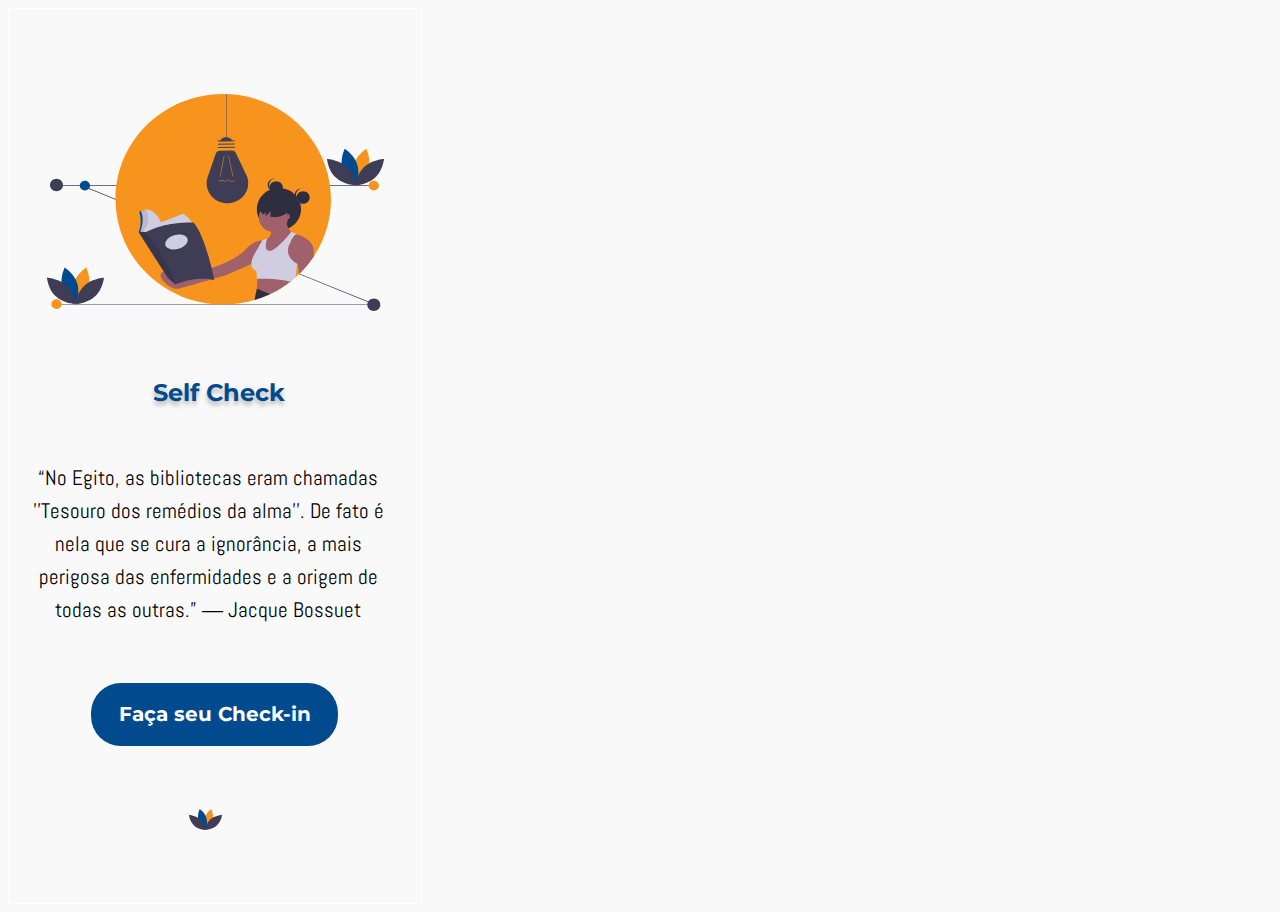
==== commit 93608a4c: "animação qrcode" ====
--- a/index.html
+++ b/index.html
@@ -8,7 +8,6 @@
     <link rel="preconnect" href="https://fonts.googleapis.com">
     <link rel="preconnect" href="https://fonts.gstatic.com" crossorigin>
     <link href="https://fonts.googleapis.com/css2?family=Abel&family=Montserrat:wght@100;400;500&display=swap" rel="stylesheet">
-    <link href="/assets/img/logo-rodape.svg" rel="icon">
     <title>Self Check</title>
 </head>
 <body id="home">
@@ -18,8 +17,9 @@
     <h2 id="self-check">Self Check</h2>
     <h3 id="texto-inicio">“No Egito, as bibliotecas eram chamadas  ''Tesouro dos remédios da alma''. De fato é nela que se cura a ignorância, a mais perigosa das enfermidades e a origem de todas as outras.”
         ― Jacque Bossuet</h3>
-    <button onclick="location.href='login.html'" id="faca-seu-checkin">Faça seu Check-in</button>
+    <button id="faca-seu-checkin" type="button" onclick="next();" >Faça seu Check-in</button>
     <footer><img id="logo-rodape" src="assets/img/logo-rodape.svg" alt="logo-rodape"></footer>
 
 </body>
-</html>
+<script src="assets/js/script.js"></script>
+</html>--- a/assets/css/style.css
+++ b/assets/css/style.css
@@ -3,34 +3,30 @@
             box-sizing: border-box;
 
             position: relative;
-            width: 100%;
-            height: auto;
+            width: 414px;
+            height: 896px;
 
             background-color: #F9F9F9;
+            border: 1px solid #FFFFFF;
         }
 
         #logo-1 {
             position: absolute;
-            width: 80%;
-            max-width: 337px;
-            height: auto;
-            left: 48%;
-            transform: translateX(-50%);
-            top: 20px;
-            align-items: center;
+            width: 337px;
+            height: 217px;
+            left: 38px;
+            top: 85px;
         }
 
         #self-check {
             position: absolute;
-            width: 90%;
-            max-width: 149px;
-            height: auto;
-            left: 50%;
-            transform: translateX(-50%);
-            top: 280px;
+            width: 149px;
+            height: 38px;
+            left: 144px;
+            top: 345px;
 
             font-family: 'Montserrat', sans-serif;
-            font-size: 16px;
+            font-size: normal;
             font-weight: 700;
             font-size: 24px;
             line-height: 157.9%;
@@ -42,16 +38,15 @@
 
         #texto-inicio {
             position: absolute;
-            width: 90%;
-            height: auto;
-            left: 50%;
-            transform: translateX(-50%);
-            top: 380px;
+            width: 362px;
+            height: 274px;
+            left: 18px;
+            top: 432px;
 
             font-family: 'Abel', sans-serif;
             font-style: normal;
             font-weight: 400;
-            font-size: 16px;
+            font-size: 21px;
             line-height: 157.9%;
             text-align: center;
 
@@ -60,18 +55,223 @@
 
         #faca-seu-checkin {
             position: absolute;
-            width: 90%;
-            max-width: 247px;
-            height: auto;
-            left: 50%;
-            transform: translateX(-50%);
-            top: 580px;
+            width: 247px;
+            height: 63px;
+            left: 82px;
+            top: 674px;
             border-radius: 30px;
             background-color: #004A8D;
             border: none;
 
-            font-family: 'Montserrat',
-            sans-serif;
+            font-family: 'Montserrat', sans-serif;
+            font-style: normal;
+            font-weight: 700;
+            font-size: 20px;
+            line-height: 157.9%;
+            color: #FFFFFF;
+            cursor: pointer;
+        }
+
+        #cadastre-se-home {
+            position: absolute;
+            width: 247px;
+            height: 63px;
+            left: 80px;
+            top: 770px;
+            border-radius: 30px;
+            background-color: #F7941E;
+            border: none;
+
+            font-family: 'Montserrat', sans-serif;
+            font-style: normal;
+            font-weight: 700;
+            font-size: 20px;
+            line-height: 157.9%;
+            color: #FFFFFF;
+        }
+
+        #logo-rodape {
+            position: absolute;
+            width: 33px;
+            height: 21px;
+            left: 190px;
+            top: 800px;
+        }
+
+        /* Perfil */
+        #perfil {
+            position: relative;
+            width: 414px;
+            height: 896px;
+
+            background-color: #F9F9F9;
+        }
+
+        #foto-fundo-perfil {
+            position: absolute;
+            width: 414px;
+            height: 401px;
+            left: 0px;
+            top: 114px;
+
+            background: url(#00.jpg);
+        }
+
+        #sobrepor {
+            position: absolute;
+            width: 374px;
+            height: 402px;
+            left: 20px;
+            top: 407px;
+
+            background: #FFFFFF;
+            box-shadow: 1px 1px 50px rgba(0, 0, 0, 0.25);
+            border-radius: 20px;
+        }
+
+
+
+        #foto-perfil {
+            position: absolute;
+            width: 150px;
+            height: 150px;
+            left: 134px;
+            top: 332px;
+            z-index: 2;
+        }
+
+        #icon-edit {
+            position: absolute;
+            width: 40px;
+            height: 40px;
+            left: 290px;
+
+        }
+
+        #nome-usuario-perfil {
+
+            width: 250px;
+            height: 24px;
+            left: 87px;
+            top: 503px;
+
+            font-family: 'Montserrat', sans-serif;
+            font-style: normal;
+            font-weight: 400;
+            font-size: 16px;
+            line-height: 24px;
+
+            text-align: center;
+            letter-spacing: 0.01em;
+
+            color: #263238;
+        }
+
+        #email-usuario-perfil {
+
+            width: 281px;
+            height: 19px;
+            left: 56px;
+            top: 530px;
+
+            font-family: 'Montserrat', sans-serif;
+            font-style: normal;
+            font-weight: 400;
+            font-size: 12px;
+            line-height: 157.9%;
+
+            text-align: center;
+
+            color: #888888;
+        }
+
+        #icon-checkin2 {
+            position: absolute;
+            left: 70px;
+            right: 22px;
+            top: 90px;
+            bottom: 23.24%;
+        }
+
+        #check-ins {
+            position: absolute;
+            width: 105px;
+            height: 22px;
+            left: 98px;
+            top: 73px;
+
+            font-family: 'Montserrat';
+            font-style: normal;
+            font-weight: 400;
+            font-size: 14px;
+            line-height: 157.9%;
+            /* or 22px */
+
+
+            color: #666666;
+        }
+
+        #icon-posts {
+            position: absolute;
+            width: 24px;
+            height: 50px;
+            left: 62px;
+            top: 632px;
+        }
+
+        #posts {
+
+            width: 91px;
+            height: 22px;
+            left: 98px;
+            top: 635px;
+
+            font-family: 'Montserrat', sans-serif;
+            font-style: normal;
+            font-weight: 400;
+            font-size: 14px;
+            line-height: 157.9;
+
+            color: #666666;
+        }
+
+        #icon-phone {
+
+            left: 15.22%;
+            right: 78.99%;
+            top: 82.69%;
+            bottom: 14.34%;
+        }
+
+        #telefone {
+
+            width: 93px;
+            height: 22px;
+            left: 98px;
+            top: 672px;
+
+            font-family: 'Montserrat', sans-serif;
+            font-style: normal;
+            font-weight: 400;
+            font-size: 14px;
+            line-height: 157.9%;
+            /* or 22px */
+
+            color: #666666;
+        }
+
+        #button-sair-perfil {
+
+            width: 166px;
+            height: 45px;
+            left: 126px;
+            top: 744px;
+            border: none;
+
+            background: #F7941E;
+            border-radius: 30px;
+
+            font-family: 'Montserrat', sans-serif;
             font-style: normal;
             font-weight: 700;
             font-size: 18px;
@@ -79,270 +279,69 @@
             color: #FFFFFF;
         }
 
-        #logo-rodape {
-            position: absolute;
-            width: 33px;
-            height: 21px;
-            left: 50%;
-            top: 700px;
-        }
-
-        /* Perfil */
-        @media only screen and (max-width: 600px) {
-            #perfil {
-                width: 100%;
-                height: auto;
-
-                background-color: #F9F9F9;
-            }
-
-            #foto-fundo-perfil {
-                position: absolute;
-                width: 100%;
-                height: auto;
-                box-sizing: border-box;
-                left: 0;
-                top: 0;
-
-            }
-
-            #sobrepor {
-                position: absolute;
-                width: 374px;
-                height: 402px;
-                left: 20px;
-                top: 250px;
-
-                background: #FFFFFF;
-                box-shadow: 1px 1px 50px rgba(0, 0, 0, 0.25);
-                border-radius: 20px;
-            }
-
-            #foto-perfil {
-                position: absolute;
-                width: 150px;
-                height: 150px;
-                left: 134px;
-                top: 175px;
-                z-index: 2;
-            }
-
-            #icon-edit {
-                position: absolute;
-                width: 40px;
-                height: 40px;
-                left: 270px;
-                top: 25px;
-
-            }
-
-            #nome-usuario-perfil {
-                position: absolute;
-                width: 100%;
-                height: auto;
-                left: 0;
-                top: 80px;
-
-                font-family: 'Montserrat', sans-serif;
-                font-style: normal;
-                font-weight: 400;
-                font-size: 16px;
-                line-height: 24px;
-
-                text-align: center;
-                letter-spacing: 0.01em;
-
-                color: #263238;
-            }
-
-            #email-usuario-perfil {
-                position: absolute;
-                width: 100%;
-                height: auto;
-                left: 0;
-                top: 100px;
-
-                font-family: 'Montserrat', sans-serif;
-                font-style: normal;
-                font-weight: 400;
-                font-size: 12px;
-                line-height: 157.9%;
-
-                text-align: center;
-
-                color: #888888;
-            }
-
-            #icon-checkin2 {
-                position: absolute;
-                left: 70px;
-                right: auto;
-                top: 160px;
-                bottom: 23.24%;
-            }
-
-            #check-ins {
-                position: absolute;
-                width: 105px;
-                height: auto;
-                left: 105px;
-                top: 142px;
-
-                font-family: 'Montserrat';
-                font-style: normal;
-                font-weight: 400;
-                font-size: 14px;
-                line-height: 157.9%;
-                /* or 22px */
-
-
-                color: #666666;
-            }
-
-            #icon-posts {
-                position: absolute;
-                width: 24px;
-                height: 50px;
-                left: 65px;
-                top: 185px;
-            }
-
-            #posts {
-                position: absolute;
-                width: 105px;
-                height: 22px;
-                left: 105px;
-                top: 180px;
-
-                font-family: 'Montserrat', sans-serif;
-                font-style: normal;
-                font-weight: 400;
-                font-size: 14px;
-                line-height: 157.9%;
-
-                color: #666666;
-            }
-
-            #icon-phone {
-                position: absolute;
-                left: 66px;
-                right: 78.99%;
-                top: 235px;
-                bottom: 14.34%;
-            }
-
-            #telefone {
-                position: absolute;
-                width: 93px;
-                height: 22px;
-                left: 105px;
-                top: 215px;
-
-                font-family: 'Montserrat', sans-serif;
-                font-style: normal;
-                font-weight: 400;
-                font-size: 14px;
-                line-height: 157.9%;
-                /* or 22px */
-
-                color: #666666;
-            }
-
-            #button-sair-perfil {
-                position: absolute;
-                width: 50%;
-                height: 45px;
-                left: 105px;
-                top: 325px;
-                border: none;
-
-                background: #F7941E;
-                border-radius: 30px;
-
-                font-family: 'Montserrat', sans-serif;
-                font-style: normal;
-                font-weight: 700;
-                font-size: 18px;
-                line-height: 157.9%;
-                color: #FFFFFF;
-            }
-
-            #footer {
-                position: absolute;
-                left: 0;
-                right: 0;
-                bottom: 0;
-
-
-                background: #004A8D;
-                box-shadow: 0px 4px 4px rgba(0, 0, 0, 0.25), 0px 3px 6px rgba(0, 0, 0, 0.1), 0px 4px 8px rgba(0, 0, 0, 0.08);
-            }
-
-            @media only screen and (max-width: 600px) {
-                #footer {
-                    top: auto;
-                    bottom: 0;
-                    height: 50px;
-                    position: fixed;
-                    width: 100%;
-                    padding: 5px;
-                }
-            }
-
-            #icon-forum {
-                position: absolute;
-                width: 25px;
-                height: 25px;
-                left: 31px;
-                top: 15px;
-            }
-
-            #icon-pontos {
-                position: absolute;
-                left: 111px;
-                width: 25px;
-                height: 25px;
-                top: 15px;
-
-                border: 1px solid #FFFFFF;
-            }
-
-            #icon-checkin {
-                position: absolute;
-                left: 191px;
-                height: 25px;
-                width: 25px;
-                top: 15px;
-            }
-
-            #icon-perfil {
-                position: absolute;
-                width: 25.12px;
-                height: 25px;
-                left: 271px;
-                top: 15px;
-
-                border-radius: 0px;
-            }
-
-            #icon-sair {
-                position: absolute;
-                width: 30px;
-                height: 30px;
-                left: 341px;
-                top: 15px;
-
-                filter: drop-shadow(0px 4px 4px rgba(0, 0, 0, 0.25));
-            }
-        }
-
+        #footer {
+            position: absolute;
+            left: 0px;
+            right: 0px;
+            top: 837px;
+            bottom: 0px;
+
+
+            background: #004A8D;
+            box-shadow: 0px 4px 4px rgba(0, 0, 0, 0.25), 0px 3px 6px rgba(0, 0, 0, 0.1), 0px 4px 8px rgba(0, 0, 0, 0.08);
+        }
+
+        #icon-forum {
+            position: absolute;
+            width: 25px;
+            height: 25px;
+            left: 50px;
+            top: 15px;
+        }
+
+        #icon-pontos {
+            position: absolute;
+            left: 30.43%;
+            right: 63.53%;
+            top: 94.87%;
+            bottom: 2.34%;
+
+            border: 1px solid #FFFFFF;
+        }
+
+        #icon-checkin {
+            position: absolute;
+            left: 48.79%;
+            right: 45.17%;
+            top: 94.75%;
+            bottom: 2.46%;
+        }
+
+        #icon-perfil {
+            position: absolute;
+            width: 25.12px;
+            height: 25px;
+            left: 280px;
+            top: 847px;
+
+            border-radius: 0px;
+        }
+
+        #icon-sair {
+            position: absolute;
+            width: 25px;
+            height: 25px;
+            left: 346px;
+            top: 847px;
+
+            filter: drop-shadow(0px 4px 4px rgba(0, 0, 0, 0.25));
+        }
 
         /*login*/
 
         .login1 {
             position: relative;
             left: 55px;
-
         }
 
         .loginbtt {
@@ -401,218 +400,235 @@
         }
 
         /* Pontos (Alunos) */
-
-        @media screen and (max-width: 768px) {
-            .mini-perfil {
-                width: 362px;
-                height: 118px;
-                background: rgba(255, 255, 255, 1);
-                opacity: 1;
-                position: absolute;
-                top: 40px;
-                left: 14px;
-                border-top-left-radius: 20px;
-                border-top-right-radius: 20px;
-                border-bottom-left-radius: 20px;
-                border-bottom-right-radius: 20px;
-                box-shadow: 1px 1px 50px rgba(0, 0, 0, 0.25);
-                overflow: hidden;
-            }
-
-            .mini-perfil-image1 {
-                position: absolute;
-                left: 20px;
-                bottom: 15px;
-            }
-
-            .mini-perfil-image2 {
-                position: absolute;
-                left: 305px;
-                bottom: 60px;
-            }
-
-            .mini-perfil-foto1 {
-                width: 83px;
-                height: 83px;
-            }
-
-            .mini-perfil-foto2 {
-                width: 45px;
-                height: 45px;
-            }
-
-            .mini-perfil-texto1 {
-                position: absolute;
-                left: 120px;
-                bottom: 60px;
-            }
-
-            .mini-perfil-texto2 {
-                position: absolute;
-                left: 120px;
-                bottom: 45px;
-            }
-
-            .mini-perfil-texto3 {
-                position: absolute;
-                left: 120px;
-                bottom: 20px;
-            }
-
-            .mini-perfil-id1 {
-                font-family: 'Montserrat';
-                font-style: normal;
-                font-weight: 400;
-                font-size: 17px;
-                line-height: 24px;
-            }
-
-            .mini-perfil-id2 {
-                font-family: 'Montserrat';
-                font-style: normal;
-                font-weight: 400;
-                font-size: 9px;
-                line-height: 157.9%;
-                color: #888888;
-            }
-
-            .mini-perfil-id3 {
-                font-family: 'Montserrat';
-                font-style: normal;
-                font-weight: 500;
-                font-size: 13px;
-                line-height: 15px;
-                letter-spacing: 0.05em;
-                color: #000000;
-            }
-
-            .recompensa-pontos1 {
-                box-sizing: border-box;
-                position: absolute;
-                width: 359px;
-                height: 113px;
-                top: 200px;
-                left: 15px;
-                background: #FFFFFF;
-                border: 1px solid #EAEAEA;
-                box-shadow: 2px 1px 5px rgba(0, 0, 0, 0.15);
-                border-radius: 5px;
-                overflow: hidden;
-            }
-
-            .recompensa-pontos1-image {
-                position: absolute;
-                left: 10px;
-                bottom: 25px;
-            }
-
-            .recompensa-pontos1-foto {
-                width: 63px;
-                height: 59px;
-            }
-
-            .recompensa-pontos1-texto1 {
-                position: absolute;
-                width: 150px;
-                height: 17px;
-                left: 80px;
-                top: 26px;
-            }
-
-            .recompensa-pontos1-ts1 {
-                font-family: 'Montserrat';
-                font-style: normal;
-                font-weight: 700;
-                font-size: 14px;
-                line-height: 17px;
-            }
-
-            .recompensa-pontos1-foto1 {
-                width: 380px;
-                height: 8px;
-            }
-
-            .recompensa-pontos2 {
-                box-sizing: border-box;
-                position: absolute;
-                width: 359px;
-                height: 113px;
-                top: 350px;
-                left: 15px;
-                background: #FFFFFF;
-                border: 1px solid #EAEAEA;
-                box-shadow: 2px 1px 5px rgba(0, 0, 0, 0.15);
-                border-radius: 5px;
-                overflow: hidden;
-            }
-
-            .recompensa-pontos1-texto2 {
-                position: absolute;
-                width: 315px;
-                height: 25px;
-                left: 80px;
-                top: 44px;
-            }
-
-            .recompensa-pontos1-ts2 {
-                font-family: 'Montserrat';
-                font-style: normal;
-                font-weight: 400;
-                font-size: 11px;
-                line-height: 25px;
-            }
-
-            .recompensa-pontos1-texto3 {
-                position: absolute;
-                width: 33px;
-                height: 13px;
-                left: 160px;
-                top: 85px;
-            }
-
-            .recompensa-pontos1-ts3 {
-                font-family: 'RocknRoll One';
-                font-style: normal;
-                font-weight: 400;
-                font-size: 7px;
-                line-height: 12px;
-                letter-spacing: 0.05em;
-                color: #000000;
-            }
-
-            .recompensa-pontos1-texto4 {
-                position: absolute;
-                width: 76px;
-                height: 15px;
-                left: 266px;
-                top: 5px;
-            }
-
-            .recompensa-pontos1-ts4 {
-                font-family: 'Montserrat';
-                font-style: normal;
-                font-weight: 500;
-                font-size: 12px;
-                line-height: 15px;
-                letter-spacing: 0.05em;
-                color: #000000;
-            }
-
-            .recompensa-pontos3 {
-                box-sizing: border-box;
-                position: absolute;
-                width: 359px;
-                height: 113px;
-                top: 500px;
-                left: 15px;
-                background: #FFFFFF;
-                border: 1px solid #EAEAEA;
-                box-shadow: 2px 1px 5px rgba(0, 0, 0, 0.15);
-                border-radius: 5px;
-                overflow: hidden;
-            }
-            
-        }
+        .mini-perfil {
+            width: 362px;
+            height: 118px;
+            background: rgba(255, 255, 255, 1);
+            opacity: 1;
+            position: absolute;
+            top: 40px;
+            left: 14px;
+            border-top-left-radius: 20px;
+            border-top-right-radius: 20px;
+            border-bottom-left-radius: 20px;
+            border-bottom-right-radius: 20px;
+            box-shadow: 1px 1px 50px rgba(0, 0, 0, 0.25);
+            overflow: hidden;
+        }
+
+        .mini-perfil-image1 {
+            position: absolute;
+            left: 20px;
+            bottom: 15px;
+        }
+
+        .mini-perfil-image2 {
+            position: absolute;
+            left: 305px;
+            bottom: 60px;
+        }
+
+        .mini-perfil-foto1 {
+            width: 83px;
+            height: 83px;
+        }
+
+        .mini-perfil-foto2 {
+            width: 45px;
+            height: 45px;
+        }
+
+        .mini-perfil-texto1 {
+            position: absolute;
+            left: 120px;
+            bottom: 60px;
+        }
+
+        .mini-perfil-texto2 {
+            position: absolute;
+            left: 120px;
+            bottom: 45px;
+        }
+
+        .mini-perfil-texto3 {
+            position: absolute;
+            left: 120px;
+            bottom: 20px;
+        }
+
+        .mini-perfil-id1 {
+            font-family: 'Montserrat';
+            font-style: normal;
+            font-weight: 400;
+            font-size: 17px;
+            line-height: 24px;
+        }
+
+        .mini-perfil-id2 {
+            font-family: 'Montserrat';
+            font-style: normal;
+            font-weight: 400;
+            font-size: 9px;
+            line-height: 157.9%;
+            color: #888888;
+        }
+
+        .mini-perfil-id3 {
+            font-family: 'Montserrat';
+            font-style: normal;
+            font-weight: 500;
+            font-size: 13px;
+            line-height: 15px;
+            letter-spacing: 0.05em;
+            color: #000000;
+        }
+
+        .recompensa-pontos1 {
+            box-sizing: border-box;
+            position: absolute;
+            width: 359px;
+            height: 113px;
+            top: 200px;
+            left: 15px;
+            background: #FFFFFF;
+            border: 1px solid #EAEAEA;
+            box-shadow: 2px 1px 5px rgba(0, 0, 0, 0.15);
+            border-radius: 5px;
+            overflow: hidden;
+        }
+
+        .recompensa-pontos1-image {
+            position: absolute;
+            left: 10px;
+            bottom: 25px;
+        }
+
+        .recompensa-pontos1-foto {
+            width: 63px;
+            height: 59px;
+        }
+
+        .recompensa-pontos1-texto1 {
+            position: absolute;
+            width: 150px;
+            height: 17px;
+            left: 80px;
+            top: 26px;
+        }
+
+        .recompensa-pontos1-ts1 {
+            font-family: 'Montserrat';
+            font-style: normal;
+            font-weight: 700;
+            font-size: 14px;
+            line-height: 17px;
+        }
+
+        .recompensa-pontos1-image1 {
+            position: absolute;
+            right: 5px;
+            top: 85px;
+        }
+
+        .recompensa-pontos1-foto1 {
+            width: 380px;
+            height: 8px;
+        }
+
+        .recompensa-pontos2 {
+            box-sizing: border-box;
+            position: absolute;
+            width: 359px;
+            height: 113px;
+            top: 350px;
+            left: 15px;
+            background: #FFFFFF;
+            border: 1px solid #EAEAEA;
+            box-shadow: 2px 1px 5px rgba(0, 0, 0, 0.15);
+            border-radius: 5px;
+            overflow: hidden;
+        }
+
+        .recompensa-pontos1-texto2 {
+            position: absolute;
+            width: 315px;
+            height: 25px;
+            left: 80px;
+            top: 44px;
+        }
+
+        .recompensa-pontos1-ts2 {
+            font-family: 'Montserrat';
+            font-style: normal;
+            font-weight: 400;
+            font-size: 11px;
+            line-height: 25px;
+        }
+
+        .recompensa-pontos1-texto3 {
+            position: absolute;
+            width: 33px;
+            height: 13px;
+            left: 160px;
+            top: 85px;
+        }
+
+        .recompensa-pontos1-ts3 {
+            font-family: 'RocknRoll One';
+            font-style: normal;
+            font-weight: 400;
+            font-size: 7px;
+            line-height: 12px;
+            letter-spacing: 0.05em;
+            color: #000000;
+        }
+
+        .recompensa-pontos1-texto4 {
+            position: absolute;
+            width: 76px;
+            height: 15px;
+            left: 266px;
+            top: 5px;
+        }
+
+        .recompensa-pontos1-ts4 {
+            font-family: 'Montserrat';
+            font-style: normal;
+            font-weight: 500;
+            font-size: 12px;
+            line-height: 15px;
+            letter-spacing: 0.05em;
+            color: #000000;
+        }
+
+        .recompensa-pontos3 {
+            box-sizing: border-box;
+            position: absolute;
+            width: 359px;
+            height: 113px;
+            top: 500px;
+            left: 15px;
+            background: #FFFFFF;
+            border: 1px solid #EAEAEA;
+            box-shadow: 2px 1px 5px rgba(0, 0, 0, 0.15);
+            border-radius: 5px;
+            overflow: hidden;
+        }
+
+        .recompensa-pontos4 {
+            box-sizing: border-box;
+            position: absolute;
+            width: 359px;
+            height: 113px;
+            top: 640px;
+            left: 15px;
+            background: #FFFFFF;
+            border: 1px solid #EAEAEA;
+            box-shadow: 2px 1px 5px rgba(0, 0, 0, 0.15);
+            border-radius: 5px;
+            overflow: hidden;
+        }
+
         /*registro*/
 
         input[type="radio"] {
@@ -661,201 +677,36 @@
 
         }
 
-        #camera {
-            position: absolute;
-            width: 414px;
-            height: 896px;
-            left: 0px;
-            top: 0px;
-        }
-
-        #botao-ler-qr {
-            position: absolute;
-            width: 181px;
-            height: 49.07px;
-            left: 113px;
-            top: 669px;
-            background: #F7941E;
+        .bttcamera {
+            position: relative;
+            width: 247px;
+            height: 63px;
+            left: 77px;
+            top: 700px;
+            background: #004A8D;
             border-radius: 30px;
             border: none;
-            
+            cursor: pointer;
+        }
+
+        .bttletra {
+            text-align: center;
+            top: 50px;
+            left: 25px;
             font-family: 'Montserrat';
             font-style: normal;
             font-weight: 700;
-            font-size: 18px;
-            line-height: 22px;
-            /* identical to box height */
-
-            text-align: center;
-
+            font-size: 20px;
+            line-height: 157.9%;
             color: #FFFFFF;
         }
 
-        /* Check In - 2 */
-
-        @media only screen and (max-width: 600px) {
-            .icon-close {
-                position: absolute;
-                left: 6.52%;
-                right: 88.65%;
-                top: 5.92%;
-                bottom: 91.85%;
-                border: none;
-
-                background: #808080;
-            }
-
-            .logo-checkin {
-                position: absolute;
-                left: 43.48%;
-                right: 45.53%;
-                top: 15%;
-                bottom: 75.84%;
-            }
-
-            .texto-checkin2 h2 {
-                position: absolute;
-                width: 351px;
-                height: 20px;
-                left: 31px;
-                top: 240px;
-
-                font-family: 'Montserrat';
-                font-style: normal;
-                font-weight: 700;
-                font-size: 22px;
-                line-height: 20px;
-                color: #F7941E;
-            }
-
-            .texto-checkin2 h3 {
-                position: absolute;
-                width: 329px;
-                height: 20px;
-                left: 42px;
-                top: 270px;
-
-                font-family: 'Montserrat';
-                font-style: normal;
-                font-weight: 500;
-                font-size: 15px;
-                line-height: 20px;
-
-
-                color: #808080;
-            }
-
-            iframe {
-                position: absolute;
-                width: 276px;
-                height: 276px;
-                left: 65px;
-                top: 350px;
-                border-radius: 30px;
-            }
-
-            .botao-checkin button {
-                position: absolute;
-                width: 166px;
-                height: 45px;
-                left: 124px;
-                top: 700px;
-                border: none;
-
-                background: #F7941E;
-                border-radius: 30px;
-
-                font-family: 'Montserrat';
-                font-style: normal;
-                font-weight: 700;
-                font-size: 18px;
-                line-height: 20px;
-
-                color: #F8F8F8;
-            }
-
-            .popup {
-                display: none;
-                position: absolute;
-                width: 335px;
-                height: 340px;
-                top: 50%;
-                left: 50%;
-                transform: translate(-50%, -50%);
-                background-color: #fff;
-                padding: 20px;
-                border: 1px solid #ccc;
-                border-radius: 20px;
-                z-index: 999;
-            }
-
-            .popup img {
-                position: absolute;
-                left: 43%;
-                right: 41.55%;
-                top: 50px;
-                bottom: 53.79%;
-                border: none;
-            }
-
-            .popup h2 {
-                position: absolute;
-                width: 310px;
-                height: 45px;
-                left: 40px;
-                top: 150px;
-
-                font-family: 'Montserrat';
-                font-style: normal;
-                font-weight: 700;
-                font-size: 25px;
-                line-height: 20px;
-                /* or 80% */
-
-                text-align: center;
-
-                color: rgba(247, 148, 30, 0.87);
-            }
-
-            .popup h3 {
-                position: absolute;
-                width: 310px;
-                height: 45px;
-                left: 40px;
-                top: 180px;
-
-                font-family: 'Montserrat';
-                font-style: normal;
-                font-weight: 700;
-                font-size: 25px;
-                line-height: 20px;
-                /* or 80% */
-
-                text-align: center;
-
-                color: rgba(247, 148, 30, 0.87);
-            }
-
-            .popup button {
-                position: absolute;
-                width: 166px;
-                height: 45px;
-                left: 121px;
-                top: 280px;
-                border: none;
-
-                background: #F7941E;
-                border-radius: 30px;
-
-                font-family: 'Montserrat';
-                font-style: normal;
-                font-weight: 700;
-                font-size: 25px;
-                line-height: 20px;
-                /* identical to box height, or 80% */
-
-                text-align: center;
-
-                color: #F8F8F8;
-            }
-        }
+
+
+        .camera {
+            position: relative;
+            display: flex;
+            width: 1000px;
+            top: 100px;
+
+        }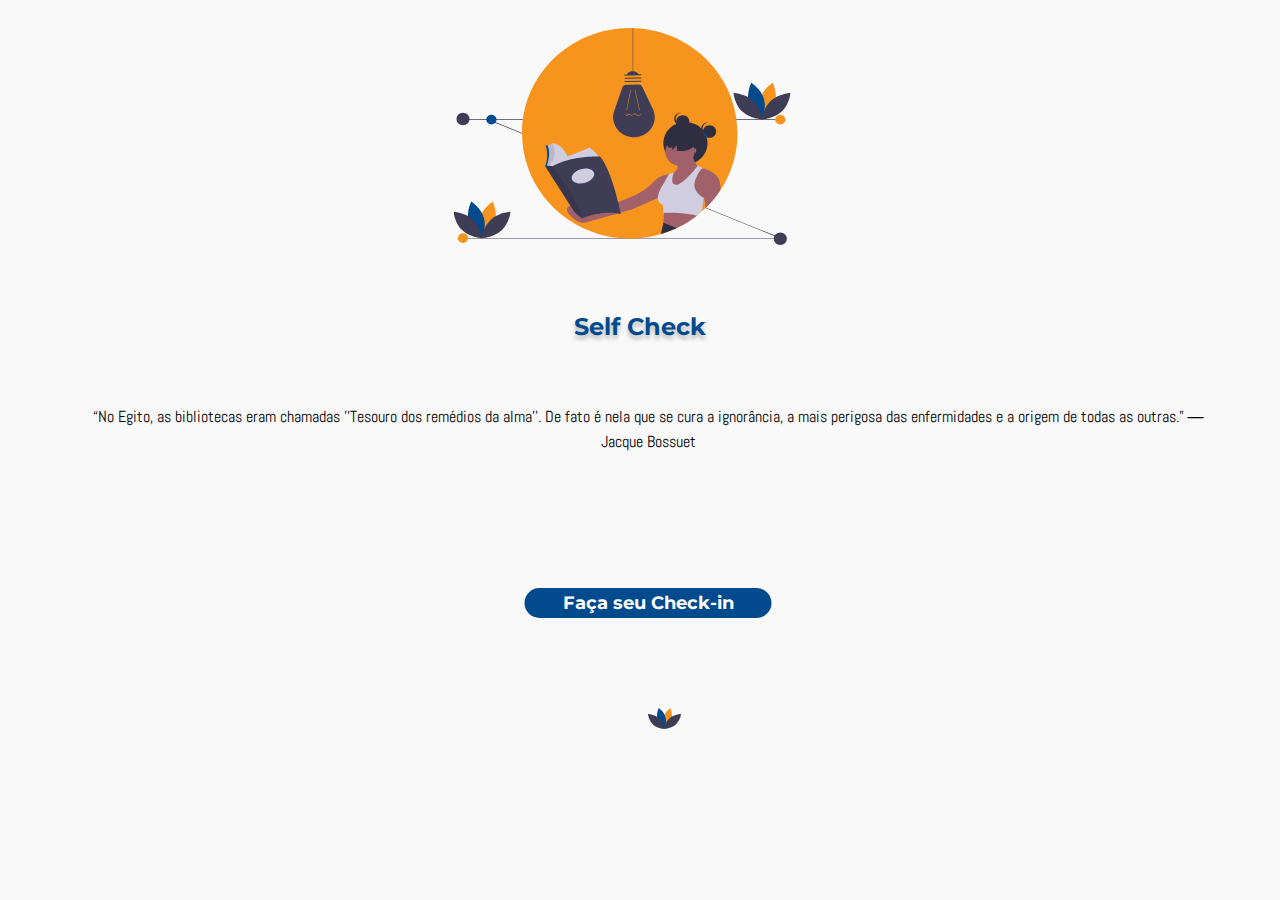
==== commit 2ca36e0b: "att" ====
--- a/index.html
+++ b/index.html
@@ -8,6 +8,7 @@
     <link rel="preconnect" href="https://fonts.googleapis.com">
     <link rel="preconnect" href="https://fonts.gstatic.com" crossorigin>
     <link href="https://fonts.googleapis.com/css2?family=Abel&family=Montserrat:wght@100;400;500&display=swap" rel="stylesheet">
+    <link href="/assets/img/logo-rodape.svg" rel="icon">
     <title>Self Check</title>
 </head>
 <body id="home">
@@ -17,9 +18,9 @@
     <h2 id="self-check">Self Check</h2>
     <h3 id="texto-inicio">“No Egito, as bibliotecas eram chamadas  ''Tesouro dos remédios da alma''. De fato é nela que se cura a ignorância, a mais perigosa das enfermidades e a origem de todas as outras.”
         ― Jacque Bossuet</h3>
-    <button id="faca-seu-checkin" type="button" onclick="next();" >Faça seu Check-in</button>
-    <footer><img id="logo-rodape" src="assets/img/logo-rodape.svg" alt="logo-rodape"></footer>
+    <button id="faca-seu-checkin" onclick="newpage()">Faça seu Check-in</button>
+    <footer><img id="logo-rodape" src="assets/img/logo-rodape.svg" alt="logo-rodape"  ></footer>
 
 </body>
 <script src="assets/js/script.js"></script>
-</html>+</html>
--- a/assets/css/style.css
+++ b/assets/css/style.css
@@ -3,30 +3,34 @@
             box-sizing: border-box;
 
             position: relative;
-            width: 414px;
-            height: 896px;
+            width: 100%;
+            height: auto;
 
             background-color: #F9F9F9;
-            border: 1px solid #FFFFFF;
         }
 
         #logo-1 {
             position: absolute;
-            width: 337px;
-            height: 217px;
-            left: 38px;
-            top: 85px;
+            width: 80%;
+            max-width: 337px;
+            height: auto;
+            left: 48%;
+            transform: translateX(-50%);
+            top: 20px;
+            align-items: center;
         }
 
         #self-check {
             position: absolute;
-            width: 149px;
-            height: 38px;
-            left: 144px;
-            top: 345px;
+            width: 90%;
+            max-width: 149px;
+            height: auto;
+            left: 50%;
+            transform: translateX(-50%);
+            top: 280px;
 
             font-family: 'Montserrat', sans-serif;
-            font-size: normal;
+            font-size: 16px;
             font-weight: 700;
             font-size: 24px;
             line-height: 157.9%;
@@ -38,15 +42,16 @@
 
         #texto-inicio {
             position: absolute;
-            width: 362px;
-            height: 274px;
-            left: 18px;
-            top: 432px;
+            width: 90%;
+            height: auto;
+            left: 50%;
+            transform: translateX(-50%);
+            top: 380px;
 
             font-family: 'Abel', sans-serif;
             font-style: normal;
             font-weight: 400;
-            font-size: 21px;
+            font-size: 16px;
             line-height: 157.9%;
             text-align: center;
 
@@ -55,658 +60,778 @@
 
         #faca-seu-checkin {
             position: absolute;
-            width: 247px;
-            height: 63px;
-            left: 82px;
-            top: 674px;
+            width: 90%;
+            max-width: 247px;
+            height: auto;
+            left: 50%;
+            transform: translateX(-50%);
+            top: 580px;
             border-radius: 30px;
             background-color: #004A8D;
             border: none;
 
-            font-family: 'Montserrat', sans-serif;
-            font-style: normal;
-            font-weight: 700;
-            font-size: 20px;
-            line-height: 157.9%;
-            color: #FFFFFF;
-            cursor: pointer;
-        }
-
-        #cadastre-se-home {
-            position: absolute;
-            width: 247px;
-            height: 63px;
-            left: 80px;
-            top: 770px;
-            border-radius: 30px;
-            background-color: #F7941E;
-            border: none;
-
-            font-family: 'Montserrat', sans-serif;
-            font-style: normal;
-            font-weight: 700;
-            font-size: 20px;
-            line-height: 157.9%;
-            color: #FFFFFF;
-        }
-
-        #logo-rodape {
-            position: absolute;
-            width: 33px;
-            height: 21px;
-            left: 190px;
-            top: 800px;
-        }
-
-        /* Perfil */
-        #perfil {
-            position: relative;
-            width: 414px;
-            height: 896px;
-
-            background-color: #F9F9F9;
-        }
-
-        #foto-fundo-perfil {
-            position: absolute;
-            width: 414px;
-            height: 401px;
-            left: 0px;
-            top: 114px;
-
-            background: url(#00.jpg);
-        }
-
-        #sobrepor {
-            position: absolute;
-            width: 374px;
-            height: 402px;
-            left: 20px;
-            top: 407px;
-
-            background: #FFFFFF;
-            box-shadow: 1px 1px 50px rgba(0, 0, 0, 0.25);
-            border-radius: 20px;
-        }
-
-
-
-        #foto-perfil {
-            position: absolute;
-            width: 150px;
-            height: 150px;
-            left: 134px;
-            top: 332px;
-            z-index: 2;
-        }
-
-        #icon-edit {
-            position: absolute;
-            width: 40px;
-            height: 40px;
-            left: 290px;
-
-        }
-
-        #nome-usuario-perfil {
-
-            width: 250px;
-            height: 24px;
-            left: 87px;
-            top: 503px;
-
-            font-family: 'Montserrat', sans-serif;
-            font-style: normal;
-            font-weight: 400;
-            font-size: 16px;
-            line-height: 24px;
-
-            text-align: center;
-            letter-spacing: 0.01em;
-
-            color: #263238;
-        }
-
-        #email-usuario-perfil {
-
-            width: 281px;
-            height: 19px;
-            left: 56px;
-            top: 530px;
-
-            font-family: 'Montserrat', sans-serif;
-            font-style: normal;
-            font-weight: 400;
-            font-size: 12px;
-            line-height: 157.9%;
-
-            text-align: center;
-
-            color: #888888;
-        }
-
-        #icon-checkin2 {
-            position: absolute;
-            left: 70px;
-            right: 22px;
-            top: 90px;
-            bottom: 23.24%;
-        }
-
-        #check-ins {
-            position: absolute;
-            width: 105px;
-            height: 22px;
-            left: 98px;
-            top: 73px;
-
-            font-family: 'Montserrat';
-            font-style: normal;
-            font-weight: 400;
-            font-size: 14px;
-            line-height: 157.9%;
-            /* or 22px */
-
-
-            color: #666666;
-        }
-
-        #icon-posts {
-            position: absolute;
-            width: 24px;
-            height: 50px;
-            left: 62px;
-            top: 632px;
-        }
-
-        #posts {
-
-            width: 91px;
-            height: 22px;
-            left: 98px;
-            top: 635px;
-
-            font-family: 'Montserrat', sans-serif;
-            font-style: normal;
-            font-weight: 400;
-            font-size: 14px;
-            line-height: 157.9;
-
-            color: #666666;
-        }
-
-        #icon-phone {
-
-            left: 15.22%;
-            right: 78.99%;
-            top: 82.69%;
-            bottom: 14.34%;
-        }
-
-        #telefone {
-
-            width: 93px;
-            height: 22px;
-            left: 98px;
-            top: 672px;
-
-            font-family: 'Montserrat', sans-serif;
-            font-style: normal;
-            font-weight: 400;
-            font-size: 14px;
-            line-height: 157.9%;
-            /* or 22px */
-
-            color: #666666;
-        }
-
-        #button-sair-perfil {
-
-            width: 166px;
-            height: 45px;
-            left: 126px;
-            top: 744px;
-            border: none;
-
-            background: #F7941E;
-            border-radius: 30px;
-
-            font-family: 'Montserrat', sans-serif;
+            font-family: 'Montserrat',
+                sans-serif;
             font-style: normal;
             font-weight: 700;
             font-size: 18px;
             line-height: 157.9%;
             color: #FFFFFF;
+            cursor: pointer;
         }
 
-        #footer {
-            position: absolute;
-            left: 0px;
-            right: 0px;
-            top: 837px;
-            bottom: 0px;
-
-
-            background: #004A8D;
-            box-shadow: 0px 4px 4px rgba(0, 0, 0, 0.25), 0px 3px 6px rgba(0, 0, 0, 0.1), 0px 4px 8px rgba(0, 0, 0, 0.08);
-        }
-
-        #icon-forum {
-            position: absolute;
-            width: 25px;
-            height: 25px;
-            left: 50px;
-            top: 15px;
-        }
-
-        #icon-pontos {
-            position: absolute;
-            left: 30.43%;
-            right: 63.53%;
-            top: 94.87%;
-            bottom: 2.34%;
-
-            border: 1px solid #FFFFFF;
-        }
-
-        #icon-checkin {
-            position: absolute;
-            left: 48.79%;
-            right: 45.17%;
-            top: 94.75%;
-            bottom: 2.46%;
-        }
-
-        #icon-perfil {
-            position: absolute;
-            width: 25.12px;
-            height: 25px;
-            left: 280px;
-            top: 847px;
-
-            border-radius: 0px;
-        }
-
-        #icon-sair {
-            position: absolute;
-            width: 25px;
-            height: 25px;
-            left: 346px;
-            top: 847px;
-
-            filter: drop-shadow(0px 4px 4px rgba(0, 0, 0, 0.25));
-        }
-
-        /*login*/
-
-        .login1 {
-            position: relative;
-            left: 55px;
-        }
-
-        .loginbtt {
-            position: absolute;
-            width: 247px;
-            height: 63px;
-            left: 77px;
-            top: 500px;
-            background: #004A8D;
-            border-radius: 30px;
-            border: none;
-        }
-
-        .loginbtt2 {
-            text-align: center;
-            font-family: 'Montserrat';
-            font-style: normal;
-            font-weight: 700;
-            font-size: 20px;
-            line-height: 157.9%;
-            color: #FFFFFF;
-        }
-
-        .cadastrobtt {
-            position: absolute;
-            width: 247px;
-            height: 63px;
-            left: 77px;
-            top: 600px;
-            background: #F7941E;
-            border-radius: 30px;
-            border: none;
-        }
-
-        .cadastrobtt2 {
-            text-align: center;
-            top: 50px;
-            left: 25px;
-            font-family: 'Montserrat';
-            font-style: normal;
-            font-weight: 700;
-            font-size: 20px;
-            line-height: 157.9%;
-            color: #FFFFFF;
-        }
-
-        #logo-2 {
-            margin-top: 50px;
-            margin-left: 25px;
-        }
-
-        .volta {
-            text-decoration: none;
-            color: #000000;
-            display: flex;
-        }
-
-        /* Pontos (Alunos) */
-        .mini-perfil {
-            width: 362px;
-            height: 118px;
-            background: rgba(255, 255, 255, 1);
-            opacity: 1;
-            position: absolute;
-            top: 40px;
-            left: 14px;
-            border-top-left-radius: 20px;
-            border-top-right-radius: 20px;
-            border-bottom-left-radius: 20px;
-            border-bottom-right-radius: 20px;
-            box-shadow: 1px 1px 50px rgba(0, 0, 0, 0.25);
-            overflow: hidden;
-        }
-
-        .mini-perfil-image1 {
-            position: absolute;
-            left: 20px;
-            bottom: 15px;
-        }
-
-        .mini-perfil-image2 {
-            position: absolute;
-            left: 305px;
-            bottom: 60px;
-        }
-
-        .mini-perfil-foto1 {
-            width: 83px;
-            height: 83px;
-        }
-
-        .mini-perfil-foto2 {
-            width: 45px;
-            height: 45px;
-        }
-
-        .mini-perfil-texto1 {
-            position: absolute;
-            left: 120px;
-            bottom: 60px;
-        }
-
-        .mini-perfil-texto2 {
-            position: absolute;
-            left: 120px;
-            bottom: 45px;
-        }
-
-        .mini-perfil-texto3 {
-            position: absolute;
-            left: 120px;
-            bottom: 20px;
-        }
-
-        .mini-perfil-id1 {
-            font-family: 'Montserrat';
-            font-style: normal;
-            font-weight: 400;
-            font-size: 17px;
-            line-height: 24px;
-        }
-
-        .mini-perfil-id2 {
-            font-family: 'Montserrat';
-            font-style: normal;
-            font-weight: 400;
-            font-size: 9px;
-            line-height: 157.9%;
-            color: #888888;
-        }
-
-        .mini-perfil-id3 {
-            font-family: 'Montserrat';
-            font-style: normal;
-            font-weight: 500;
-            font-size: 13px;
-            line-height: 15px;
-            letter-spacing: 0.05em;
-            color: #000000;
-        }
-
-        .recompensa-pontos1 {
-            box-sizing: border-box;
-            position: absolute;
-            width: 359px;
-            height: 113px;
-            top: 200px;
-            left: 15px;
-            background: #FFFFFF;
-            border: 1px solid #EAEAEA;
-            box-shadow: 2px 1px 5px rgba(0, 0, 0, 0.15);
-            border-radius: 5px;
-            overflow: hidden;
-        }
-
-        .recompensa-pontos1-image {
-            position: absolute;
-            left: 10px;
-            bottom: 25px;
-        }
-
-        .recompensa-pontos1-foto {
-            width: 63px;
-            height: 59px;
-        }
-
-        .recompensa-pontos1-texto1 {
-            position: absolute;
-            width: 150px;
-            height: 17px;
-            left: 80px;
-            top: 26px;
-        }
-
-        .recompensa-pontos1-ts1 {
-            font-family: 'Montserrat';
-            font-style: normal;
-            font-weight: 700;
-            font-size: 14px;
-            line-height: 17px;
-        }
-
-        .recompensa-pontos1-image1 {
-            position: absolute;
-            right: 5px;
-            top: 85px;
-        }
-
-        .recompensa-pontos1-foto1 {
-            width: 380px;
-            height: 8px;
-        }
-
-        .recompensa-pontos2 {
-            box-sizing: border-box;
-            position: absolute;
-            width: 359px;
-            height: 113px;
-            top: 350px;
-            left: 15px;
-            background: #FFFFFF;
-            border: 1px solid #EAEAEA;
-            box-shadow: 2px 1px 5px rgba(0, 0, 0, 0.15);
-            border-radius: 5px;
-            overflow: hidden;
-        }
-
-        .recompensa-pontos1-texto2 {
-            position: absolute;
-            width: 315px;
-            height: 25px;
-            left: 80px;
-            top: 44px;
-        }
-
-        .recompensa-pontos1-ts2 {
-            font-family: 'Montserrat';
-            font-style: normal;
-            font-weight: 400;
-            font-size: 11px;
-            line-height: 25px;
-        }
-
-        .recompensa-pontos1-texto3 {
+        #logo-rodape {
             position: absolute;
             width: 33px;
-            height: 13px;
-            left: 160px;
-            top: 85px;
+            height: 21px;
+            left: 50%;
+            top: 700px;
         }
 
-        .recompensa-pontos1-ts3 {
-            font-family: 'RocknRoll One';
-            font-style: normal;
-            font-weight: 400;
-            font-size: 7px;
-            line-height: 12px;
-            letter-spacing: 0.05em;
-            color: #000000;
-        }
-
-        .recompensa-pontos1-texto4 {
-            position: absolute;
-            width: 76px;
-            height: 15px;
-            left: 266px;
-            top: 5px;
-        }
-
-        .recompensa-pontos1-ts4 {
-            font-family: 'Montserrat';
-            font-style: normal;
-            font-weight: 500;
-            font-size: 12px;
-            line-height: 15px;
-            letter-spacing: 0.05em;
-            color: #000000;
-        }
-
-        .recompensa-pontos3 {
-            box-sizing: border-box;
-            position: absolute;
-            width: 359px;
-            height: 113px;
-            top: 500px;
-            left: 15px;
-            background: #FFFFFF;
-            border: 1px solid #EAEAEA;
-            box-shadow: 2px 1px 5px rgba(0, 0, 0, 0.15);
-            border-radius: 5px;
-            overflow: hidden;
-        }
-
-        .recompensa-pontos4 {
-            box-sizing: border-box;
-            position: absolute;
-            width: 359px;
-            height: 113px;
-            top: 640px;
-            left: 15px;
-            background: #FFFFFF;
-            border: 1px solid #EAEAEA;
-            box-shadow: 2px 1px 5px rgba(0, 0, 0, 0.15);
-            border-radius: 5px;
-            overflow: hidden;
-        }
-
-        /*registro*/
-
-        input[type="radio"] {
-            display: none;
-        }
-
-        .button {
-            position: relative;
-            font-family: 'Montserrat';
-            font-style: normal;
-            font-weight: 500;
-            border: 2px solid rgba(128, 128, 128, 0.53);
-            border-radius: 8px;
-            padding: 10px 30px;
-            align-items: center;
-            cursor: pointer;
-        }
-
-        input[type="radio"]:checked+.button {
-            border: 2px solid rgba(0, 74, 141, 1);
-        }
-
-        .op {
-            left: 55px;
-        }
-
-        #logo-rodape {
-            left: 180px;
-        }
-
-        .cadastrobtt-2 {
-            position: absolute;
-            width: 247px;
-            height: 63px;
-            left: 77px;
-            top: 700px;
-            background: #F7941E;
-            border-radius: 30px;
-            border: none;
-        }
-
-        .login2 {
-            position: relative;
-            left: 55px;
-            top: -50px;
-
-        }
-
-        .bttcamera {
-            position: relative;
-            width: 247px;
-            height: 63px;
-            left: 77px;
-            top: 700px;
-            background: #004A8D;
-            border-radius: 30px;
-            border: none;
-            cursor: pointer;
-        }
-
-        .bttletra {
-            text-align: center;
-            top: 50px;
-            left: 25px;
-            font-family: 'Montserrat';
-            font-style: normal;
-            font-weight: 700;
-            font-size: 20px;
-            line-height: 157.9%;
-            color: #FFFFFF;
-        }
-
-
-
-        .camera {
-            position: relative;
-            display: flex;
-            width: 1000px;
-            top: 100px;
-
+        /* Perfil */
+        @media only screen and (max-width: 600px) {
+            #perfil {
+                width: 100%;
+                height: auto;
+
+                background-color: #F9F9F9;
+            }
+
+            #foto-fundo-perfil {
+                position: absolute;
+                width: 100%;
+                height: auto;
+                box-sizing: border-box;
+                left: 0;
+                top: 0;
+
+            }
+
+            #sobrepor {
+                position: absolute;
+                width: 374px;
+                height: 402px;
+                left: 20px;
+                top: 250px;
+
+                background: #FFFFFF;
+                box-shadow: 1px 1px 50px rgba(0, 0, 0, 0.25);
+                border-radius: 20px;
+            }
+
+
+
+            #foto-perfil {
+                position: absolute;
+                width: 150px;
+                height: 150px;
+                left: 134px;
+                top: 175px;
+                z-index: 2;
+            }
+
+            #icon-edit {
+                position: absolute;
+                width: 40px;
+                height: 40px;
+                left: 290px;
+
+            }
+
+            #nome-usuario-perfil {
+                position: absolute;
+                width: 100%;
+                height: auto;
+                left: 0;
+                top: 80px;
+
+                font-family: 'Montserrat', sans-serif;
+                font-style: normal;
+                font-weight: 400;
+                font-size: 16px;
+                line-height: 24px;
+
+                text-align: center;
+                letter-spacing: 0.01em;
+
+                color: #263238;
+            }
+
+            #email-usuario-perfil {
+                position: absolute;
+                width: 100%;
+                height: auto;
+                left: 0;
+                top: 100px;
+
+                font-family: 'Montserrat', sans-serif;
+                font-style: normal;
+                font-weight: 400;
+                font-size: 12px;
+                line-height: 157.9%;
+
+                text-align: center;
+
+                color: #888888;
+            }
+
+            #icon-checkin2 {
+                position: absolute;
+                left: 70px;
+                right: auto;
+                top: 160px;
+                bottom: 23.24%;
+            }
+
+            #check-ins {
+                position: absolute;
+                width: 105px;
+                height: 22px;
+                left: 98px;
+                top: 73px;
+
+                font-family: 'Montserrat';
+                font-style: normal;
+                font-weight: 400;
+                font-size: 14px;
+                line-height: 157.9%;
+                /* or 22px */
+
+
+                color: #666666;
+            }
+
+            #icon-posts {
+                position: absolute;
+                width: 24px;
+                height: 50px;
+                left: 65px;
+                top: 185px;
+            }
+
+            #posts {
+                position: absolute;
+                width: 105px;
+                height: 22px;
+                left: 105px;
+                top: 180px;
+
+                font-family: 'Montserrat', sans-serif;
+                font-style: normal;
+                font-weight: 400;
+                font-size: 14px;
+                line-height: 157.9%;
+
+                color: #666666;
+            }
+
+            #icon-phone {
+                position: absolute;
+                left: 66px;
+                right: 78.99%;
+                top: 235px;
+                bottom: 14.34%;
+            }
+
+            #telefone {
+                position: absolute;
+                width: 93px;
+                height: 22px;
+                left: 105px;
+                top: 215px;
+
+                font-family: 'Montserrat', sans-serif;
+                font-style: normal;
+                font-weight: 400;
+                font-size: 14px;
+                line-height: 157.9%;
+                /* or 22px */
+
+                color: #666666;
+            }
+
+            #button-sair-perfil {
+                position: absolute;
+                width: 50%;
+                height: 45px;
+                left: 105px;
+                top: 325px;
+                border: none;
+
+                background: #F7941E;
+                border-radius: 30px;
+
+                font-family: 'Montserrat', sans-serif;
+                font-style: normal;
+                font-weight: 700;
+                font-size: 18px;
+                line-height: 157.9%;
+                color: #FFFFFF;
+            }
+
+            #footer {
+                position: absolute;
+                left: 0;
+                right: 0;
+                bottom: 0;
+
+
+                background: #004A8D;
+                box-shadow: 0px 4px 4px rgba(0, 0, 0, 0.25), 0px 3px 6px rgba(0, 0, 0, 0.1), 0px 4px 8px rgba(0, 0, 0, 0.08);
+            }
+
+            @media only screen and (max-width: 600px) {
+                #footer {
+                    top: auto;
+                    bottom: 0;
+                    height: 50px;
+                    position: fixed;
+                    width: 100%;
+                    padding: 5px;
+                }
+            }
+
+            #icon-forum {
+                position: absolute;
+                width: 25px;
+                height: 25px;
+                left: 31px;
+                top: 15px;
+            }
+
+            #icon-pontos {
+                position: absolute;
+                left: 111px;
+                width: 25px;
+                height: 25px;
+                top: 15px;
+
+                border: 1px solid #FFFFFF;
+            }
+
+            #icon-checkin {
+                position: absolute;
+                left: 191px;
+                height: 25px;
+                width: 25px;
+                top: 15px;
+            }
+
+            #icon-perfil {
+                position: absolute;
+                width: 25.12px;
+                height: 25px;
+                left: 271px;
+                top: 15px;
+
+                border-radius: 0px;
+            }
+
+            #icon-sair {
+                position: absolute;
+                width: 30px;
+                height: 30px;
+                left: 341px;
+                top: 15px;
+
+                filter: drop-shadow(0px 4px 4px rgba(0, 0, 0, 0.25));
+            }
+
+            /*login*/
+
+            .login1 {
+                position: relative;
+                left: 55px;
+                top: -50px;
+
+            }
+
+            .loginbtt {
+                position: absolute;
+                width: 247px;
+                height: 63px;
+                left: 77px;
+                top: 500px;
+                background: #004A8D;
+                border-radius: 30px;
+                border: none;
+            }
+
+            .loginbtt2 {
+                text-align: center;
+                font-family: 'Montserrat';
+                font-style: normal;
+                font-weight: 700;
+                font-size: 20px;
+                line-height: 157.9%;
+                color: #FFFFFF;
+            }
+
+            .cadastrobtt {
+                position: absolute;
+                width: 247px;
+                height: 63px;
+                left: 77px;
+                top: 600px;
+                background: #F7941E;
+                border-radius: 30px;
+                border: none;
+            }
+
+            .cadastrobtt2 {
+                text-align: center;
+                top: 50px;
+                left: 25px;
+                font-family: 'Montserrat';
+                font-style: normal;
+                font-weight: 700;
+                font-size: 20px;
+                line-height: 157.9%;
+                color: #FFFFFF;
+            }
+
+            #logo-2 {
+                margin-top: 50px;
+                margin-left: 25px;
+            }
+
+            .volta {
+                text-decoration: none;
+                color: #000000;
+                display: flex;
+            }
+
+            /* Pontos (Alunos) */
+
+            @media screen and (max-width: 768px) {
+                .mini-perfil {
+                    width: 362px;
+                    height: 118px;
+                    background: rgba(255, 255, 255, 1);
+                    opacity: 1;
+                    position: absolute;
+                    top: 40px;
+                    left: 14px;
+                    border-top-left-radius: 20px;
+                    border-top-right-radius: 20px;
+                    border-bottom-left-radius: 20px;
+                    border-bottom-right-radius: 20px;
+                    box-shadow: 1px 1px 50px rgba(0, 0, 0, 0.25);
+                    overflow: hidden;
+                }
+
+                .mini-perfil-image1 {
+                    position: absolute;
+                    left: 20px;
+                    bottom: 15px;
+                }
+
+                .mini-perfil-image2 {
+                    position: absolute;
+                    left: 305px;
+                    bottom: 60px;
+                }
+
+                .mini-perfil-foto1 {
+                    width: 83px;
+                    height: 83px;
+                }
+
+                .mini-perfil-foto2 {
+                    width: 45px;
+                    height: 45px;
+                }
+
+                .mini-perfil-texto1 {
+                    position: absolute;
+                    left: 120px;
+                    bottom: 60px;
+                }
+
+                .mini-perfil-texto2 {
+                    position: absolute;
+                    left: 120px;
+                    bottom: 45px;
+                }
+
+                .mini-perfil-texto3 {
+                    position: absolute;
+                    left: 120px;
+                    bottom: 20px;
+                }
+
+                .mini-perfil-id1 {
+                    font-family: 'Montserrat';
+                    font-style: normal;
+                    font-weight: 400;
+                    font-size: 17px;
+                    line-height: 24px;
+                }
+
+                .mini-perfil-id2 {
+                    font-family: 'Montserrat';
+                    font-style: normal;
+                    font-weight: 400;
+                    font-size: 9px;
+                    line-height: 157.9%;
+                    color: #888888;
+                }
+
+                .mini-perfil-id3 {
+                    font-family: 'Montserrat';
+                    font-style: normal;
+                    font-weight: 500;
+                    font-size: 13px;
+                    line-height: 15px;
+                    letter-spacing: 0.05em;
+                    color: #000000;
+                }
+
+                .recompensa-pontos1 {
+                    box-sizing: border-box;
+                    position: absolute;
+                    width: 359px;
+                    height: 113px;
+                    top: 200px;
+                    left: 15px;
+                    background: #FFFFFF;
+                    border: 1px solid #EAEAEA;
+                    box-shadow: 2px 1px 5px rgba(0, 0, 0, 0.15);
+                    border-radius: 5px;
+                    overflow: hidden;
+                }
+
+                .recompensa-pontos1-image {
+                    position: absolute;
+                    left: 10px;
+                    bottom: 25px;
+                }
+
+                .recompensa-pontos1-foto {
+                    width: 63px;
+                    height: 59px;
+                }
+
+                .recompensa-pontos1-texto1 {
+                    position: absolute;
+                    width: 150px;
+                    height: 17px;
+                    left: 80px;
+                    top: 26px;
+                }
+
+                .recompensa-pontos1-ts1 {
+                    font-family: 'Montserrat';
+                    font-style: normal;
+                    font-weight: 700;
+                    font-size: 14px;
+                    line-height: 17px;
+                }
+
+                .recompensa-pontos1-foto1 {
+                    width: 380px;
+                    height: 8px;
+                }
+
+                .recompensa-pontos2 {
+                    box-sizing: border-box;
+                    position: absolute;
+                    width: 359px;
+                    height: 113px;
+                    top: 350px;
+                    left: 15px;
+                    background: #FFFFFF;
+                    border: 1px solid #EAEAEA;
+                    box-shadow: 2px 1px 5px rgba(0, 0, 0, 0.15);
+                    border-radius: 5px;
+                    overflow: hidden;
+                }
+
+                .recompensa-pontos1-texto2 {
+                    position: absolute;
+                    width: 315px;
+                    height: 25px;
+                    left: 80px;
+                    top: 44px;
+                }
+
+                .recompensa-pontos1-ts2 {
+                    font-family: 'Montserrat';
+                    font-style: normal;
+                    font-weight: 400;
+                    font-size: 11px;
+                    line-height: 25px;
+                }
+
+                .recompensa-pontos1-texto3 {
+                    position: absolute;
+                    width: 33px;
+                    height: 13px;
+                    left: 160px;
+                    top: 85px;
+                }
+
+                .recompensa-pontos1-ts3 {
+                    font-family: 'RocknRoll One';
+                    font-style: normal;
+                    font-weight: 400;
+                    font-size: 7px;
+                    line-height: 12px;
+                    letter-spacing: 0.05em;
+                    color: #000000;
+                }
+
+                .recompensa-pontos1-texto4 {
+                    position: absolute;
+                    width: 76px;
+                    height: 15px;
+                    left: 266px;
+                    top: 5px;
+                }
+
+                .recompensa-pontos1-ts4 {
+                    font-family: 'Montserrat';
+                    font-style: normal;
+                    font-weight: 500;
+                    font-size: 12px;
+                    line-height: 15px;
+                    letter-spacing: 0.05em;
+                    color: #000000;
+                }
+
+                .recompensa-pontos3 {
+                    box-sizing: border-box;
+                    position: absolute;
+                    width: 359px;
+                    height: 113px;
+                    top: 500px;
+                    left: 15px;
+                    background: #FFFFFF;
+                    border: 1px solid #EAEAEA;
+                    box-shadow: 2px 1px 5px rgba(0, 0, 0, 0.15);
+                    border-radius: 5px;
+                    overflow: hidden;
+                }
+
+                .barra1 {
+                    position: absolute;
+                    width: 300px;
+                    height: 10px;
+                    top: 90px;
+                    left: 25px;
+                    border-radius: 10px;
+                    background-color: #ccc;
+
+                }
+
+                .barra1 div {
+                    height: 100%;
+                    border-radius: 10px;
+                    background-color: #3BCC52;
+                }
+
+                .barra2 {
+                    position: absolute;
+                    width: 300px;
+                    height: 10px;
+                    top: 90px;
+                    left: 25px;
+                    border-radius: 10px;
+                    background-color: #ccc;
+
+                }
+
+                .barra2 div {
+                    height: 100%;
+                    border-radius: 10px;
+                    background-color: #3BCC52;
+                }
+
+                .barra3 {
+                    position: absolute;
+                    width: 300px;
+                    height: 10px;
+                    top: 90px;
+                    right: 15px;
+                    border-radius: 10px;
+                    background-color: #ccc;
+
+                }
+
+                .barra3 div {
+                    height: 100%;
+                    border-radius: 10px;
+                    background-color: #3BCC52;
+                }
+
+                .barra4 {
+                    position: absolute;
+                    width: 300px;
+                    height: 10px;
+                    top: 85px;
+                    right: 17px;
+                    border-radius: 10px;
+                    background-color: #ccc;
+
+                }
+
+                .barra4 div {
+                    height: 100%;
+                    border-radius: 10px;
+                    background-color: #3BCC52;
+                }
+
+            }
+
+            /*registro*/
+
+            input[type="radio"] {
+                display: none;
+            }
+
+            .button {
+                position: relative;
+                font-family: 'Montserrat';
+                font-style: normal;
+                font-weight: 500;
+                border: 2px solid rgba(128, 128, 128, 0.53);
+                border-radius: 8px;
+                padding: 10px 30px;
+                align-items: center;
+                cursor: pointer;
+            }
+
+            input[type="radio"]:checked+.button {
+                border: 2px solid rgba(0, 74, 141, 1);
+            }
+
+            .op {
+                left: 55px;
+            }
+
+            #logo-rodape {
+                left: 180px;
+            }
+
+            .cadastrobtt-2 {
+                position: absolute;
+                width: 247px;
+                height: 63px;
+                left: 77px;
+                top: 700px;
+                background: #F7941E;
+                border-radius: 30px;
+                border: none;
+            }
+
+            .login2 {
+                position: relative;
+                left: 55px;
+                top: -50px;
+
+            }
+
+            .check {
+                overflow: hidden;
+                display: flex;
+                margin-top: -225px;
+            }
+
+            .btt {
+                position: absolute;
+                display: flex;
+                z-index: 1;
+                left: 150px;
+                top: 600px;
+            }
+
+            .camera {
+                top: -50px
+            }
+
+            .scan {
+                position: relative;
+                display: flex;
+                align-items: center;
+                flex-direction: column;
+                z-index: 2;
+
+            }
+
+            .scan {
+                position: relative;
+                width: 209px;
+                height: 200px;
+                top: 249px;
+                left:93px;
+                overflow: hidden;
+
+            }
+
+            .scan::after {
+                content: '';
+                position: absolute;
+                inset: 20px;
+                top: 0;
+                left: 0;
+                width: calc(100% -50px);
+                height: 2px;
+                background: #3BCC52;
+                filter: drop-shadow(0 0 20px #3bcc52) drop-shadow(0 0 60px #3bcc52);
+                animation: animate 4s ease-in-out infinite;
+            }
+
+
+            @keyframes animate {
+
+                0%,
+                100% {
+                    top: 5px;
+                }
+
+                50% {
+                    top: calc(100% - 20px);
+                }
+            }
+
+
+            .border {
+                position: absolute;
+                width: 200px;
+                display: flex;
+                z-index: 3;
+                top: 250px;
+                left: 95px;  
+            }
+
+
+            .btt {
+                align-items: center;
+                display: flex;
+                position: absolute;
+                width: 150px;
+                height: 63px;
+                left: 120px;
+                top: 500px;
+                background: #004A8D;
+                border-radius: 30px;
+                border: none;
+            }
+
+            .btt2 {
+                
+                font-family: 'Montserrat';
+                font-style: normal;
+                font-weight: 700;
+                font-size: 20px;
+                margin-left: 25px;
+                line-height: 157.9%;
+                color: #FFFFFF;
+            }
+ 
+            .back{
+                background-color: #000000;
+                width: 500;
+                height:860px;
+            }
         }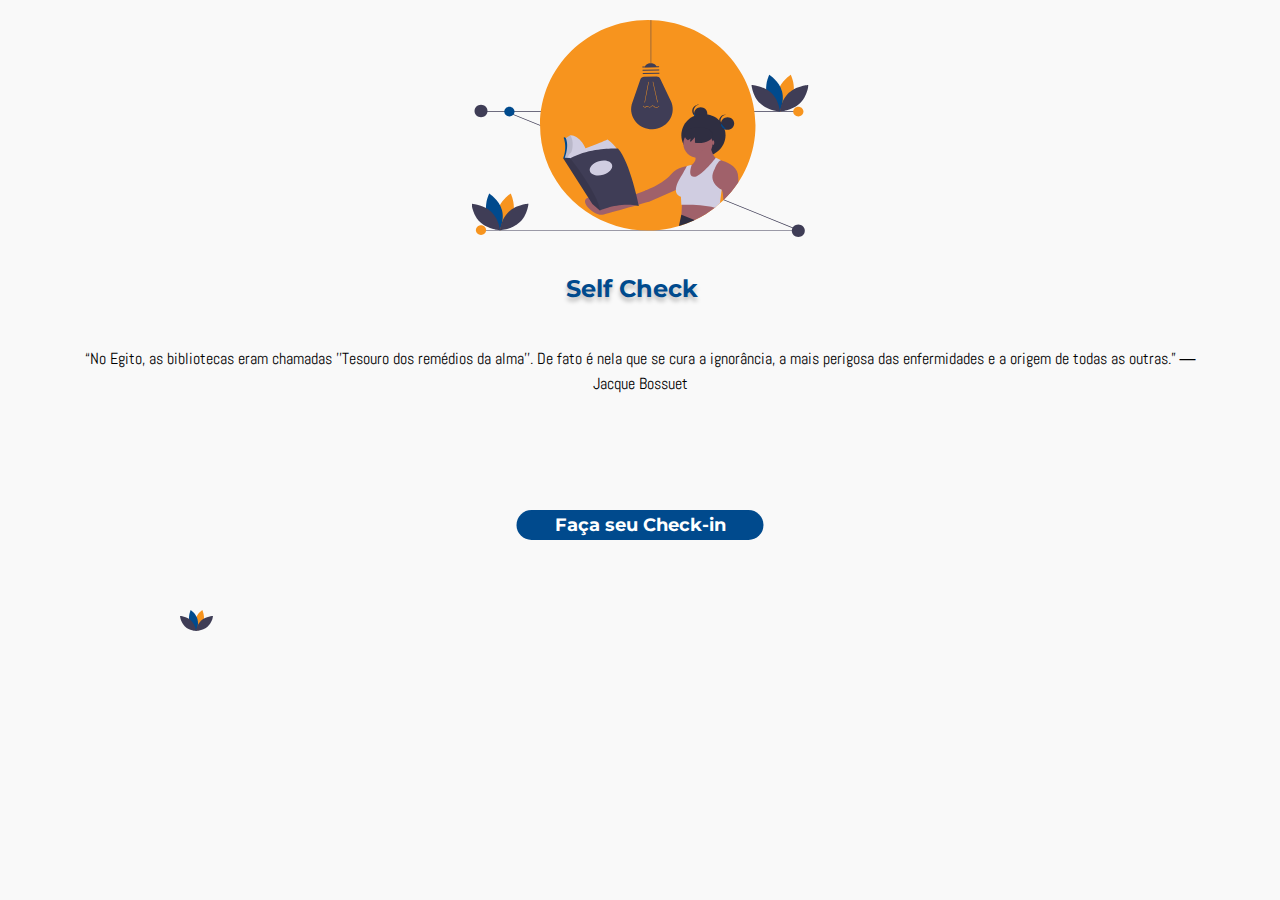
==== commit 1296a316: "ajustes html css, index e perfil" ====
--- a/index.html
+++ b/index.html
@@ -19,7 +19,7 @@
     <h3 id="texto-inicio">“No Egito, as bibliotecas eram chamadas  ''Tesouro dos remédios da alma''. De fato é nela que se cura a ignorância, a mais perigosa das enfermidades e a origem de todas as outras.”
         ― Jacque Bossuet</h3>
     <button id="faca-seu-checkin" onclick="newpage()">Faça seu Check-in</button>
-    <footer><img id="logo-rodape" src="assets/img/logo-rodape.svg" alt="logo-rodape"  ></footer>
+    <img id="logo-rodape" src="assets/img/logo-rodape.svg" alt="logo-rodape"  >
 
 </body>
 <script src="assets/js/script.js"></script>
--- a/assets/css/style.css
+++ b/assets/css/style.css
@@ -1,837 +1,847 @@
-        /*Home*/
-        #home {
-            box-sizing: border-box;
-
-            position: relative;
-            width: 100%;
-            height: auto;
-
-            background-color: #F9F9F9;
+       @charset "UTF-8";
+
+       /*Home*/
+       #home {
+           box-sizing: border-box;
+           margin: 0px;
+           padding: 0px;
+           position: relative;
+           width: 100%;
+           height: auto;
+           max-height: 300px;
+           background-color: #F9F9F9;
+       }
+
+       #logo-1 {
+           position: absolute;
+           width: 80%;
+           max-width: 337px;
+           height: auto;
+           left: 50%;
+           transform: translateX(-50%);
+           top: 20px;
+           align-items: center;
+       }
+
+       #self-check {
+           position: absolute;
+           width: 90%;
+           max-width: 149px;
+           height: auto;
+           left: 50%;
+           transform: translateX(-50%);
+           top: 250px;
+
+           font-family: 'Montserrat', sans-serif;
+           font-size: 16px;
+           font-weight: 700;
+           font-size: 24px;
+           line-height: 157.9%;
+
+           color: #004A8D;
+
+           text-shadow: 0px 4px 4px rgba(0, 0, 0, 0.25);
+       }
+
+       #texto-inicio {
+           position: absolute;
+           width: 90%;
+           height: auto;
+           left: 50%;
+           transform: translateX(-50%);
+           top: 330px;
+
+           font-family: 'Abel', sans-serif;
+           font-style: normal;
+           font-weight: 400;
+           font-size: 16px;
+           line-height: 157.9%;
+           text-align: center;
+
+           color: #000000;
+       }
+
+       #faca-seu-checkin {
+           position: absolute;
+           width: 90%;
+           max-width: 247px;
+           height: auto;
+           left: 50%;
+           transform: translateX(-50%);
+           top: 510px;
+           border-radius: 30px;
+           background-color: #004A8D;
+           border: none;
+
+           font-family: 'Montserrat',
+               sans-serif;
+           font-style: normal;
+           font-weight: 700;
+           font-size: 18px;
+           line-height: 157.9%;
+           color: #FFFFFF;
+           cursor: pointer;
+       }
+
+       #logo-rodape {
+           position: absolute;
+           width: 33px;
+           height: 21px;
+           left: 50%;
+           top: 610px;
+           padding-bottom: 0%;
+       }
+
+       /* Perfil */
+
+       #perfil {
+           box-sizing: border-box;
+           margin: 0px;
+           padding: 0px;
+           position: relative;
+           width: 100%;
+           height: auto;
+           background-color: #F9F9F9;
+       }
+
+       #foto-fundo-perfil {
+           position: relative;
+           width: 100%;
+           height: 50%;
+           box-sizing: border-box;
+           left: 0;
+           top: -50px;
+
+       }
+
+       #sobrepor {
+        position: absolute;
+        width: 75%;
+        max-width: 374px;
+        height: 350px;
+        left: 8%;
+        top: 180px;
+        background: #FFFFFF;
+        box-shadow: 1px 1px 50px rgba(0, 0, 0, 0.25);
+        border-radius: 20px;
+        padding: 20px;
+    }
+
+
+       #foto-perfil {
+           position: absolute;
+           width: 150px;
+           height: 150px;
+           left: 28%;
+           top: -80px;
+           z-index: 2;
+       }
+
+       #icon-edit {
+           position: absolute;
+           width: 40px;
+           height: 40px;
+           left: 75%;
+
+       }
+
+       #nome-usuario-perfil {
+           position: absolute;
+           width: 100%;
+           height: auto;
+           left: 0%;
+           top: 80px;
+
+           font-family: 'Montserrat', sans-serif;
+           font-style: normal;
+           font-weight: 400;
+           font-size: 16px;
+           line-height: 24px;
+
+           text-align: center;
+           letter-spacing: 0.01em;
+
+           color: #263238;
+       }
+
+       #email-usuario-perfil {
+           position: absolute;
+           width: 100%;
+           height: auto;
+           left: 0%;
+           top: 100px;
+
+           font-family: 'Montserrat', sans-serif;
+           font-style: normal;
+           font-weight: 400;
+           font-size: 12px;
+           line-height: 157.9%;
+
+           text-align: center;
+
+           color: #888888;
+       }
+
+       #icon-checkin2 {
+           position: absolute;
+           left: 70px;
+           right: auto;
+           top: 160px;
+           bottom: 23.24%;
+       }
+
+       #check-ins {
+           position: absolute;
+           width: 105px;
+           height: 22px;
+           left: 105px;
+           top: 145px;
+
+           font-family: 'Montserrat';
+           font-style: normal;
+           font-weight: 400;
+           font-size: 14px;
+           line-height: 157.9%;
+           /* or 22px */
+
+
+           color: #666666;
+       }
+
+       #icon-posts {
+           position: absolute;
+           width: 24px;
+           height: 50px;
+           left: 65px;
+           top: 185px;
+       }
+
+       #posts {
+           position: absolute;
+           width: 105px;
+           height: 22px;
+           left: 105px;
+           top: 180px;
+
+           font-family: 'Montserrat', sans-serif;
+           font-style: normal;
+           font-weight: 400;
+           font-size: 14px;
+           line-height: 157.9%;
+
+           color: #666666;
+       }
+
+       #icon-phone {
+           position: absolute;
+           left: 66px;
+           right: 78.99%;
+           top: 235px;
+           bottom: 14.34%;
+       }
+
+       #telefone {
+           position: absolute;
+           width: 93px;
+           height: 22px;
+           left: 105px;
+           top: 215px;
+
+           font-family: 'Montserrat', sans-serif;
+           font-style: normal;
+           font-weight: 400;
+           font-size: 14px;
+           line-height: 157.9%;
+           /* or 22px */
+
+           color: #666666;
+       }
+
+       #button-sair-perfil {
+           position: absolute;
+           width: 50%;
+           height: 45px;
+           left: 25%;
+           top: 325px;
+           border: none;
+
+           background: #F7941E;
+           border-radius: 30px;
+
+           font-family: 'Montserrat', sans-serif;
+           font-style: normal;
+           font-weight: 700;
+           font-size: 18px;
+           line-height: 157.9%;
+           color: #FFFFFF;
+       }
+
+       #footer {
+           position: absolute;
+           left: 0;
+           right: 0;
+           bottom: 0;
+
+
+           background: #004A8D;
+           box-shadow: 0px 4px 4px rgba(0, 0, 0, 0.25), 0px 3px 6px rgba(0, 0, 0, 0.1), 0px 4px 8px rgba(0, 0, 0, 0.08);
+       }
+
+       @media only screen and (max-width: 600px) {
+           #footer {
+               top: auto;
+               bottom: 0;
+               height: 50px;
+               position: fixed;
+               width: 100%;
+               padding: 5px;
+           }
         }
 
-        #logo-1 {
-            position: absolute;
-            width: 80%;
-            max-width: 337px;
-            height: auto;
-            left: 48%;
-            transform: translateX(-50%);
-            top: 20px;
-            align-items: center;
-        }
-
-        #self-check {
-            position: absolute;
-            width: 90%;
-            max-width: 149px;
-            height: auto;
-            left: 50%;
-            transform: translateX(-50%);
-            top: 280px;
-
-            font-family: 'Montserrat', sans-serif;
-            font-size: 16px;
-            font-weight: 700;
-            font-size: 24px;
-            line-height: 157.9%;
-
-            color: #004A8D;
-
-            text-shadow: 0px 4px 4px rgba(0, 0, 0, 0.25);
-        }
-
-        #texto-inicio {
-            position: absolute;
-            width: 90%;
-            height: auto;
-            left: 50%;
-            transform: translateX(-50%);
-            top: 380px;
-
-            font-family: 'Abel', sans-serif;
-            font-style: normal;
-            font-weight: 400;
-            font-size: 16px;
-            line-height: 157.9%;
-            text-align: center;
-
-            color: #000000;
-        }
-
-        #faca-seu-checkin {
-            position: absolute;
-            width: 90%;
-            max-width: 247px;
-            height: auto;
-            left: 50%;
-            transform: translateX(-50%);
-            top: 580px;
-            border-radius: 30px;
-            background-color: #004A8D;
-            border: none;
-
-            font-family: 'Montserrat',
-                sans-serif;
-            font-style: normal;
-            font-weight: 700;
-            font-size: 18px;
-            line-height: 157.9%;
-            color: #FFFFFF;
-            cursor: pointer;
-        }
-
-        #logo-rodape {
-            position: absolute;
-            width: 33px;
-            height: 21px;
-            left: 50%;
-            top: 700px;
-        }
-
-        /* Perfil */
-        @media only screen and (max-width: 600px) {
-            #perfil {
-                width: 100%;
-                height: auto;
-
-                background-color: #F9F9F9;
-            }
-
-            #foto-fundo-perfil {
-                position: absolute;
-                width: 100%;
-                height: auto;
-                box-sizing: border-box;
-                left: 0;
-                top: 0;
-
-            }
-
-            #sobrepor {
-                position: absolute;
-                width: 374px;
-                height: 402px;
-                left: 20px;
-                top: 250px;
-
-                background: #FFFFFF;
-                box-shadow: 1px 1px 50px rgba(0, 0, 0, 0.25);
-                border-radius: 20px;
-            }
-
-
-
-            #foto-perfil {
-                position: absolute;
-                width: 150px;
-                height: 150px;
-                left: 134px;
-                top: 175px;
-                z-index: 2;
-            }
-
-            #icon-edit {
-                position: absolute;
-                width: 40px;
-                height: 40px;
-                left: 290px;
-
-            }
-
-            #nome-usuario-perfil {
-                position: absolute;
-                width: 100%;
-                height: auto;
-                left: 0;
-                top: 80px;
-
-                font-family: 'Montserrat', sans-serif;
-                font-style: normal;
-                font-weight: 400;
-                font-size: 16px;
-                line-height: 24px;
-
-                text-align: center;
-                letter-spacing: 0.01em;
-
-                color: #263238;
-            }
-
-            #email-usuario-perfil {
-                position: absolute;
-                width: 100%;
-                height: auto;
-                left: 0;
-                top: 100px;
-
-                font-family: 'Montserrat', sans-serif;
-                font-style: normal;
-                font-weight: 400;
-                font-size: 12px;
-                line-height: 157.9%;
-
-                text-align: center;
-
-                color: #888888;
-            }
-
-            #icon-checkin2 {
-                position: absolute;
-                left: 70px;
-                right: auto;
-                top: 160px;
-                bottom: 23.24%;
-            }
-
-            #check-ins {
-                position: absolute;
-                width: 105px;
-                height: 22px;
-                left: 98px;
-                top: 73px;
-
-                font-family: 'Montserrat';
-                font-style: normal;
-                font-weight: 400;
-                font-size: 14px;
-                line-height: 157.9%;
-                /* or 22px */
-
-
-                color: #666666;
-            }
-
-            #icon-posts {
-                position: absolute;
-                width: 24px;
-                height: 50px;
-                left: 65px;
-                top: 185px;
-            }
-
-            #posts {
-                position: absolute;
-                width: 105px;
-                height: 22px;
-                left: 105px;
-                top: 180px;
-
-                font-family: 'Montserrat', sans-serif;
-                font-style: normal;
-                font-weight: 400;
-                font-size: 14px;
-                line-height: 157.9%;
-
-                color: #666666;
-            }
-
-            #icon-phone {
-                position: absolute;
-                left: 66px;
-                right: 78.99%;
-                top: 235px;
-                bottom: 14.34%;
-            }
-
-            #telefone {
-                position: absolute;
-                width: 93px;
-                height: 22px;
-                left: 105px;
-                top: 215px;
-
-                font-family: 'Montserrat', sans-serif;
-                font-style: normal;
-                font-weight: 400;
-                font-size: 14px;
-                line-height: 157.9%;
-                /* or 22px */
-
-                color: #666666;
-            }
-
-            #button-sair-perfil {
-                position: absolute;
-                width: 50%;
-                height: 45px;
-                left: 105px;
-                top: 325px;
-                border: none;
-
-                background: #F7941E;
-                border-radius: 30px;
-
-                font-family: 'Montserrat', sans-serif;
-                font-style: normal;
-                font-weight: 700;
-                font-size: 18px;
-                line-height: 157.9%;
-                color: #FFFFFF;
-            }
-
-            #footer {
-                position: absolute;
-                left: 0;
-                right: 0;
-                bottom: 0;
-
-
-                background: #004A8D;
-                box-shadow: 0px 4px 4px rgba(0, 0, 0, 0.25), 0px 3px 6px rgba(0, 0, 0, 0.1), 0px 4px 8px rgba(0, 0, 0, 0.08);
-            }
-
-            @media only screen and (max-width: 600px) {
-                #footer {
-                    top: auto;
-                    bottom: 0;
-                    height: 50px;
-                    position: fixed;
-                    width: 100%;
-                    padding: 5px;
-                }
-            }
-
-            #icon-forum {
-                position: absolute;
-                width: 25px;
-                height: 25px;
-                left: 31px;
-                top: 15px;
-            }
-
-            #icon-pontos {
-                position: absolute;
-                left: 111px;
-                width: 25px;
-                height: 25px;
-                top: 15px;
-
-                border: 1px solid #FFFFFF;
-            }
-
-            #icon-checkin {
-                position: absolute;
-                left: 191px;
-                height: 25px;
-                width: 25px;
-                top: 15px;
-            }
-
-            #icon-perfil {
-                position: absolute;
-                width: 25.12px;
-                height: 25px;
-                left: 271px;
-                top: 15px;
-
-                border-radius: 0px;
-            }
-
-            #icon-sair {
-                position: absolute;
-                width: 30px;
-                height: 30px;
-                left: 341px;
-                top: 15px;
-
-                filter: drop-shadow(0px 4px 4px rgba(0, 0, 0, 0.25));
-            }
-
-            /*login*/
-
-            .login1 {
-                position: relative;
-                left: 55px;
-                top: -50px;
-
-            }
-
-            .loginbtt {
-                position: absolute;
-                width: 247px;
-                height: 63px;
-                left: 77px;
-                top: 500px;
-                background: #004A8D;
-                border-radius: 30px;
-                border: none;
-            }
-
-            .loginbtt2 {
-                text-align: center;
-                font-family: 'Montserrat';
-                font-style: normal;
-                font-weight: 700;
-                font-size: 20px;
-                line-height: 157.9%;
-                color: #FFFFFF;
-            }
-
-            .cadastrobtt {
-                position: absolute;
-                width: 247px;
-                height: 63px;
-                left: 77px;
-                top: 600px;
-                background: #F7941E;
-                border-radius: 30px;
-                border: none;
-            }
-
-            .cadastrobtt2 {
-                text-align: center;
-                top: 50px;
-                left: 25px;
-                font-family: 'Montserrat';
-                font-style: normal;
-                font-weight: 700;
-                font-size: 20px;
-                line-height: 157.9%;
-                color: #FFFFFF;
-            }
-
-            #logo-2 {
-                margin-top: 50px;
-                margin-left: 25px;
-            }
-
-            .volta {
-                text-decoration: none;
-                color: #000000;
-                display: flex;
-            }
-
-            /* Pontos (Alunos) */
-
-            @media screen and (max-width: 768px) {
-                .mini-perfil {
-                    width: 362px;
-                    height: 118px;
-                    background: rgba(255, 255, 255, 1);
-                    opacity: 1;
-                    position: absolute;
-                    top: 40px;
-                    left: 14px;
-                    border-top-left-radius: 20px;
-                    border-top-right-radius: 20px;
-                    border-bottom-left-radius: 20px;
-                    border-bottom-right-radius: 20px;
-                    box-shadow: 1px 1px 50px rgba(0, 0, 0, 0.25);
-                    overflow: hidden;
-                }
-
-                .mini-perfil-image1 {
-                    position: absolute;
-                    left: 20px;
-                    bottom: 15px;
-                }
-
-                .mini-perfil-image2 {
-                    position: absolute;
-                    left: 305px;
-                    bottom: 60px;
-                }
-
-                .mini-perfil-foto1 {
-                    width: 83px;
-                    height: 83px;
-                }
-
-                .mini-perfil-foto2 {
-                    width: 45px;
-                    height: 45px;
-                }
-
-                .mini-perfil-texto1 {
-                    position: absolute;
-                    left: 120px;
-                    bottom: 60px;
-                }
-
-                .mini-perfil-texto2 {
-                    position: absolute;
-                    left: 120px;
-                    bottom: 45px;
-                }
-
-                .mini-perfil-texto3 {
-                    position: absolute;
-                    left: 120px;
-                    bottom: 20px;
-                }
-
-                .mini-perfil-id1 {
-                    font-family: 'Montserrat';
-                    font-style: normal;
-                    font-weight: 400;
-                    font-size: 17px;
-                    line-height: 24px;
-                }
-
-                .mini-perfil-id2 {
-                    font-family: 'Montserrat';
-                    font-style: normal;
-                    font-weight: 400;
-                    font-size: 9px;
-                    line-height: 157.9%;
-                    color: #888888;
-                }
-
-                .mini-perfil-id3 {
-                    font-family: 'Montserrat';
-                    font-style: normal;
-                    font-weight: 500;
-                    font-size: 13px;
-                    line-height: 15px;
-                    letter-spacing: 0.05em;
-                    color: #000000;
-                }
-
-                .recompensa-pontos1 {
-                    box-sizing: border-box;
-                    position: absolute;
-                    width: 359px;
-                    height: 113px;
-                    top: 200px;
-                    left: 15px;
-                    background: #FFFFFF;
-                    border: 1px solid #EAEAEA;
-                    box-shadow: 2px 1px 5px rgba(0, 0, 0, 0.15);
-                    border-radius: 5px;
-                    overflow: hidden;
-                }
-
-                .recompensa-pontos1-image {
-                    position: absolute;
-                    left: 10px;
-                    bottom: 25px;
-                }
-
-                .recompensa-pontos1-foto {
-                    width: 63px;
-                    height: 59px;
-                }
-
-                .recompensa-pontos1-texto1 {
-                    position: absolute;
-                    width: 150px;
-                    height: 17px;
-                    left: 80px;
-                    top: 26px;
-                }
-
-                .recompensa-pontos1-ts1 {
-                    font-family: 'Montserrat';
-                    font-style: normal;
-                    font-weight: 700;
-                    font-size: 14px;
-                    line-height: 17px;
-                }
-
-                .recompensa-pontos1-foto1 {
-                    width: 380px;
-                    height: 8px;
-                }
-
-                .recompensa-pontos2 {
-                    box-sizing: border-box;
-                    position: absolute;
-                    width: 359px;
-                    height: 113px;
-                    top: 350px;
-                    left: 15px;
-                    background: #FFFFFF;
-                    border: 1px solid #EAEAEA;
-                    box-shadow: 2px 1px 5px rgba(0, 0, 0, 0.15);
-                    border-radius: 5px;
-                    overflow: hidden;
-                }
-
-                .recompensa-pontos1-texto2 {
-                    position: absolute;
-                    width: 315px;
-                    height: 25px;
-                    left: 80px;
-                    top: 44px;
-                }
-
-                .recompensa-pontos1-ts2 {
-                    font-family: 'Montserrat';
-                    font-style: normal;
-                    font-weight: 400;
-                    font-size: 11px;
-                    line-height: 25px;
-                }
-
-                .recompensa-pontos1-texto3 {
-                    position: absolute;
-                    width: 33px;
-                    height: 13px;
-                    left: 160px;
-                    top: 85px;
-                }
-
-                .recompensa-pontos1-ts3 {
-                    font-family: 'RocknRoll One';
-                    font-style: normal;
-                    font-weight: 400;
-                    font-size: 7px;
-                    line-height: 12px;
-                    letter-spacing: 0.05em;
-                    color: #000000;
-                }
-
-                .recompensa-pontos1-texto4 {
-                    position: absolute;
-                    width: 76px;
-                    height: 15px;
-                    left: 266px;
-                    top: 5px;
-                }
-
-                .recompensa-pontos1-ts4 {
-                    font-family: 'Montserrat';
-                    font-style: normal;
-                    font-weight: 500;
-                    font-size: 12px;
-                    line-height: 15px;
-                    letter-spacing: 0.05em;
-                    color: #000000;
-                }
-
-                .recompensa-pontos3 {
-                    box-sizing: border-box;
-                    position: absolute;
-                    width: 359px;
-                    height: 113px;
-                    top: 500px;
-                    left: 15px;
-                    background: #FFFFFF;
-                    border: 1px solid #EAEAEA;
-                    box-shadow: 2px 1px 5px rgba(0, 0, 0, 0.15);
-                    border-radius: 5px;
-                    overflow: hidden;
-                }
-
-                .barra1 {
-                    position: absolute;
-                    width: 300px;
-                    height: 10px;
-                    top: 90px;
-                    left: 25px;
-                    border-radius: 10px;
-                    background-color: #ccc;
-
-                }
-
-                .barra1 div {
-                    height: 100%;
-                    border-radius: 10px;
-                    background-color: #3BCC52;
-                }
-
-                .barra2 {
-                    position: absolute;
-                    width: 300px;
-                    height: 10px;
-                    top: 90px;
-                    left: 25px;
-                    border-radius: 10px;
-                    background-color: #ccc;
-
-                }
-
-                .barra2 div {
-                    height: 100%;
-                    border-radius: 10px;
-                    background-color: #3BCC52;
-                }
-
-                .barra3 {
-                    position: absolute;
-                    width: 300px;
-                    height: 10px;
-                    top: 90px;
-                    right: 15px;
-                    border-radius: 10px;
-                    background-color: #ccc;
-
-                }
-
-                .barra3 div {
-                    height: 100%;
-                    border-radius: 10px;
-                    background-color: #3BCC52;
-                }
-
-                .barra4 {
-                    position: absolute;
-                    width: 300px;
-                    height: 10px;
-                    top: 85px;
-                    right: 17px;
-                    border-radius: 10px;
-                    background-color: #ccc;
-
-                }
-
-                .barra4 div {
-                    height: 100%;
-                    border-radius: 10px;
-                    background-color: #3BCC52;
-                }
-
-            }
-
-            /*registro*/
-
-            input[type="radio"] {
-                display: none;
-            }
-
-            .button {
-                position: relative;
-                font-family: 'Montserrat';
-                font-style: normal;
-                font-weight: 500;
-                border: 2px solid rgba(128, 128, 128, 0.53);
-                border-radius: 8px;
-                padding: 10px 30px;
-                align-items: center;
-                cursor: pointer;
-            }
-
-            input[type="radio"]:checked+.button {
-                border: 2px solid rgba(0, 74, 141, 1);
-            }
-
-            .op {
-                left: 55px;
-            }
-
-            #logo-rodape {
-                left: 180px;
-            }
-
-            .cadastrobtt-2 {
-                position: absolute;
-                width: 247px;
-                height: 63px;
-                left: 77px;
-                top: 700px;
-                background: #F7941E;
-                border-radius: 30px;
-                border: none;
-            }
-
-            .login2 {
-                position: relative;
-                left: 55px;
-                top: -50px;
-
-            }
-
-            .check {
-                overflow: hidden;
-                display: flex;
-                margin-top: -225px;
-            }
-
-            .btt {
-                position: absolute;
-                display: flex;
-                z-index: 1;
-                left: 150px;
-                top: 600px;
-            }
-
-            .camera {
-                top: -50px
-            }
-
-            .scan {
-                position: relative;
-                display: flex;
-                align-items: center;
-                flex-direction: column;
-                z-index: 2;
-
-            }
-
-            .scan {
-                position: relative;
-                width: 209px;
-                height: 200px;
-                top: 249px;
-                left:93px;
-                overflow: hidden;
-
-            }
-
-            .scan::after {
-                content: '';
-                position: absolute;
-                inset: 20px;
-                top: 0;
-                left: 0;
-                width: calc(100% -50px);
-                height: 2px;
-                background: #3BCC52;
-                filter: drop-shadow(0 0 20px #3bcc52) drop-shadow(0 0 60px #3bcc52);
-                animation: animate 4s ease-in-out infinite;
-            }
-
-
-            @keyframes animate {
-
-                0%,
-                100% {
-                    top: 5px;
-                }
-
-                50% {
-                    top: calc(100% - 20px);
-                }
-            }
-
-
-            .border {
-                position: absolute;
-                width: 200px;
-                display: flex;
-                z-index: 3;
-                top: 250px;
-                left: 95px;  
-            }
-
-
-            .btt {
-                align-items: center;
-                display: flex;
-                position: absolute;
-                width: 150px;
-                height: 63px;
-                left: 120px;
-                top: 500px;
-                background: #004A8D;
-                border-radius: 30px;
-                border: none;
-            }
-
-            .btt2 {
-                
-                font-family: 'Montserrat';
-                font-style: normal;
-                font-weight: 700;
-                font-size: 20px;
-                margin-left: 25px;
-                line-height: 157.9%;
-                color: #FFFFFF;
-            }
- 
-            .back{
-                background-color: #000000;
-                width: 500;
-                height:860px;
-            }
-        }+       #icon-forum {
+           position: absolute;
+           width: 25px;
+           height: 25px;
+           left: 31px;
+           top: 15px;
+       }
+
+       #icon-pontos {
+           position: absolute;
+           left: 111px;
+           width: 25px;
+           height: 25px;
+           top: 15px;
+       }
+
+       #icon-checkin {
+           position: absolute;
+           left: 191px;
+           height: 25px;
+           width: 25px;
+           top: 15px;
+       }
+
+       #icon-perfil {
+           position: absolute;
+           width: 25.12px;
+           height: 25px;
+           left: 271px;
+           top: 15px;
+
+           border-radius: 0px;
+       }
+
+       #icon-sair {
+           position: absolute;
+           width: 30px;
+           height: 30px;
+           left: 341px;
+           top: 15px;
+
+           filter: drop-shadow(0px 4px 4px rgba(0, 0, 0, 0.25));
+       }
+
+
+       /*login*/
+
+       .login1 {
+           position: relative;
+           left: 55px;
+           top: -50px;
+
+       }
+
+       .loginbtt {
+           position: absolute;
+           width: 247px;
+           height: 63px;
+           left: 77px;
+           top: 500px;
+           background: #004A8D;
+           border-radius: 30px;
+           border: none;
+       }
+
+       .loginbtt2 {
+           text-align: center;
+           font-family: 'Montserrat';
+           font-style: normal;
+           font-weight: 700;
+           font-size: 20px;
+           line-height: 157.9%;
+           color: #FFFFFF;
+       }
+
+       .cadastrobtt {
+           position: absolute;
+           width: 247px;
+           height: 63px;
+           left: 77px;
+           top: 600px;
+           background: #F7941E;
+           border-radius: 30px;
+           border: none;
+       }
+
+       .cadastrobtt2 {
+           text-align: center;
+           top: 50px;
+           left: 25px;
+           font-family: 'Montserrat';
+           font-style: normal;
+           font-weight: 700;
+           font-size: 20px;
+           line-height: 157.9%;
+           color: #FFFFFF;
+       }
+
+       #logo-2 {
+           margin-top: 50px;
+           margin-left: 25px;
+       }
+
+       .volta {
+           text-decoration: none;
+           color: #000000;
+           display: flex;
+       }
+
+       /* Pontos (Alunos) */
+
+       @media screen and (max-width: 768px) {
+           .mini-perfil {
+               width: 362px;
+               height: 118px;
+               background: rgba(255, 255, 255, 1);
+               opacity: 1;
+               position: absolute;
+               top: 40px;
+               left: 14px;
+               border-top-left-radius: 20px;
+               border-top-right-radius: 20px;
+               border-bottom-left-radius: 20px;
+               border-bottom-right-radius: 20px;
+               box-shadow: 1px 1px 50px rgba(0, 0, 0, 0.25);
+               overflow: hidden;
+           }
+
+           .mini-perfil-image1 {
+               position: absolute;
+               left: 20px;
+               bottom: 15px;
+           }
+
+           .mini-perfil-image2 {
+               position: absolute;
+               left: 305px;
+               bottom: 60px;
+           }
+
+           .mini-perfil-foto1 {
+               width: 83px;
+               height: 83px;
+           }
+
+           .mini-perfil-foto2 {
+               width: 45px;
+               height: 45px;
+           }
+
+           .mini-perfil-texto1 {
+               position: absolute;
+               left: 120px;
+               bottom: 60px;
+           }
+
+           .mini-perfil-texto2 {
+               position: absolute;
+               left: 120px;
+               bottom: 45px;
+           }
+
+           .mini-perfil-texto3 {
+               position: absolute;
+               left: 120px;
+               bottom: 20px;
+           }
+
+           .mini-perfil-id1 {
+               font-family: 'Montserrat';
+               font-style: normal;
+               font-weight: 400;
+               font-size: 17px;
+               line-height: 24px;
+           }
+
+           .mini-perfil-id2 {
+               font-family: 'Montserrat';
+               font-style: normal;
+               font-weight: 400;
+               font-size: 9px;
+               line-height: 157.9%;
+               color: #888888;
+           }
+
+           .mini-perfil-id3 {
+               font-family: 'Montserrat';
+               font-style: normal;
+               font-weight: 500;
+               font-size: 13px;
+               line-height: 15px;
+               letter-spacing: 0.05em;
+               color: #000000;
+           }
+
+           .recompensa-pontos1 {
+               box-sizing: border-box;
+               position: absolute;
+               width: 359px;
+               height: 113px;
+               top: 200px;
+               left: 15px;
+               background: #FFFFFF;
+               border: 1px solid #EAEAEA;
+               box-shadow: 2px 1px 5px rgba(0, 0, 0, 0.15);
+               border-radius: 5px;
+               overflow: hidden;
+           }
+
+           .recompensa-pontos1-image {
+               position: absolute;
+               left: 10px;
+               bottom: 25px;
+           }
+
+           .recompensa-pontos1-foto {
+               width: 63px;
+               height: 59px;
+           }
+
+           .recompensa-pontos1-texto1 {
+               position: absolute;
+               width: 150px;
+               height: 17px;
+               left: 80px;
+               top: 26px;
+           }
+
+           .recompensa-pontos1-ts1 {
+               font-family: 'Montserrat';
+               font-style: normal;
+               font-weight: 700;
+               font-size: 14px;
+               line-height: 17px;
+           }
+
+           .recompensa-pontos1-foto1 {
+               width: 380px;
+               height: 8px;
+           }
+
+           .recompensa-pontos2 {
+               box-sizing: border-box;
+               position: absolute;
+               width: 359px;
+               height: 113px;
+               top: 350px;
+               left: 15px;
+               background: #FFFFFF;
+               border: 1px solid #EAEAEA;
+               box-shadow: 2px 1px 5px rgba(0, 0, 0, 0.15);
+               border-radius: 5px;
+               overflow: hidden;
+           }
+
+           .recompensa-pontos1-texto2 {
+               position: absolute;
+               width: 315px;
+               height: 25px;
+               left: 80px;
+               top: 44px;
+           }
+
+           .recompensa-pontos1-ts2 {
+               font-family: 'Montserrat';
+               font-style: normal;
+               font-weight: 400;
+               font-size: 11px;
+               line-height: 25px;
+           }
+
+           .recompensa-pontos1-texto3 {
+               position: absolute;
+               width: 33px;
+               height: 13px;
+               left: 160px;
+               top: 85px;
+           }
+
+           .recompensa-pontos1-ts3 {
+               font-family: 'RocknRoll One';
+               font-style: normal;
+               font-weight: 400;
+               font-size: 7px;
+               line-height: 12px;
+               letter-spacing: 0.05em;
+               color: #000000;
+           }
+
+           .recompensa-pontos1-texto4 {
+               position: absolute;
+               width: 76px;
+               height: 15px;
+               left: 266px;
+               top: 5px;
+           }
+
+           .recompensa-pontos1-ts4 {
+               font-family: 'Montserrat';
+               font-style: normal;
+               font-weight: 500;
+               font-size: 12px;
+               line-height: 15px;
+               letter-spacing: 0.05em;
+               color: #000000;
+           }
+
+           .recompensa-pontos3 {
+               box-sizing: border-box;
+               position: absolute;
+               width: 359px;
+               height: 113px;
+               top: 500px;
+               left: 15px;
+               background: #FFFFFF;
+               border: 1px solid #EAEAEA;
+               box-shadow: 2px 1px 5px rgba(0, 0, 0, 0.15);
+               border-radius: 5px;
+               overflow: hidden;
+           }
+
+           .progresso-barra {
+               position: absolute;
+               top: 92px;
+               left: 25px;
+               width: 300px;
+               height: 10px;
+               background-color: #ddd;
+               border-radius: 10px;
+           }
+
+           .progresso-barra div {
+               height: 100%;
+               text-align: right;
+               padding: 0 10px;
+               line-height: 10px;
+               width: 0;
+               background-color: #4caf50;
+               color: white;
+               border-radius: 10px;
+           }
+
+           .progresso-label {
+               font-size: 11px;
+               text-align: center;
+           }
+
+           .progresso-barra2 {
+               position: absolute;
+               top: 92px;
+               left: 25px;
+               width: 300px;
+               height: 10px;
+               background-color: #ddd;
+               border-radius: 10px;
+           }
+
+           .progresso-barra2 div {
+               height: 100%;
+               text-align: right;
+               padding: 0 10px;
+               line-height: 10px;
+               width: 0;
+               background-color: #4caf50;
+               color: white;
+               border-radius: 10px;
+           }
+
+           .progresso-label2 {
+               font-size: 11px;
+               text-align: center;
+           }
+
+           .progresso-barra3 {
+               position: absolute;
+               top: 92px;
+               left: 25px;
+               width: 300px;
+               height: 10px;
+               background-color: #ddd;
+               border-radius: 10px;
+           }
+
+           .progresso-barra3 div {
+               height: 100%;
+               text-align: right;
+               padding: 0 10px;
+               line-height: 10px;
+               width: 0;
+               background-color: #4caf50;
+               color: white;
+               border-radius: 10px;
+           }
+       }
+
+       /*registro*/
+
+       input[type="radio"] {
+           display: none;
+       }
+
+       .button {
+           position: relative;
+           font-family: 'Montserrat';
+           font-style: normal;
+           font-weight: 500;
+           border: 2px solid rgba(128, 128, 128, 0.53);
+           border-radius: 8px;
+           padding: 10px 30px;
+           align-items: center;
+           cursor: pointer;
+       }
+
+       input[type="radio"]:checked+.button {
+           border: 2px solid rgba(0, 74, 141, 1);
+       }
+
+       .op {
+           left: 55px;
+       }
+
+       #logo-rodape {
+           left: 180px;
+       }
+
+       .cadastrobtt-2 {
+           position: absolute;
+           width: 247px;
+           height: 63px;
+           left: 77px;
+           top: 700px;
+           background: #F7941E;
+           border-radius: 30px;
+           border: none;
+       }
+
+       .login2 {
+           position: relative;
+           left: 55px;
+           top: -50px;
+
+       }
+
+       .check {
+           overflow: hidden;
+           display: flex;
+           margin-top: -225px;
+       }
+
+       .btt {
+           position: absolute;
+           display: flex;
+           z-index: 1;
+           left: 150px;
+           top: 600px;
+       }
+
+       .camera {
+           top: -50px
+       }
+
+       .scan {
+           position: relative;
+           display: flex;
+           align-items: center;
+           flex-direction: column;
+           z-index: 2;
+
+       }
+
+       .scan {
+           position: relative;
+           width: 209px;
+           height: 200px;
+           top: 249px;
+           left: 93px;
+           overflow: hidden;
+
+       }
+
+       .scan::after {
+           content: '';
+           position: absolute;
+           inset: 20px;
+           top: 0;
+           left: 0;
+           width: calc(100% -50px);
+           height: 2px;
+           background: #3BCC52;
+           filter: drop-shadow(0 0 20px #3bcc52) drop-shadow(0 0 60px #3bcc52);
+           animation: animate 4s ease-in-out infinite;
+       }
+
+
+       @keyframes animate {
+
+           0%,
+           100% {
+               top: 5px;
+           }
+
+           50% {
+               top: calc(100% - 20px);
+           }
+       }
+
+
+       .border {
+           position: absolute;
+           width: 200px;
+           display: flex;
+           z-index: 3;
+           top: 250px;
+           left: 95px;
+       }
+
+
+       .btt {
+           align-items: center;
+           display: flex;
+           position: absolute;
+           width: 150px;
+           height: 63px;
+           left: 120px;
+           top: 500px;
+           background: #004A8D;
+           border-radius: 30px;
+           border: none;
+       }
+
+       .btt2 {
+
+           font-family: 'Montserrat';
+           font-style: normal;
+           font-weight: 700;
+           font-size: 20px;
+           margin-left: 25px;
+           line-height: 157.9%;
+           color: #FFFFFF;
+       }
+
+       .back {
+           background-color: #000000;
+           width: 500;
+           height: 860px;
+       }
+       